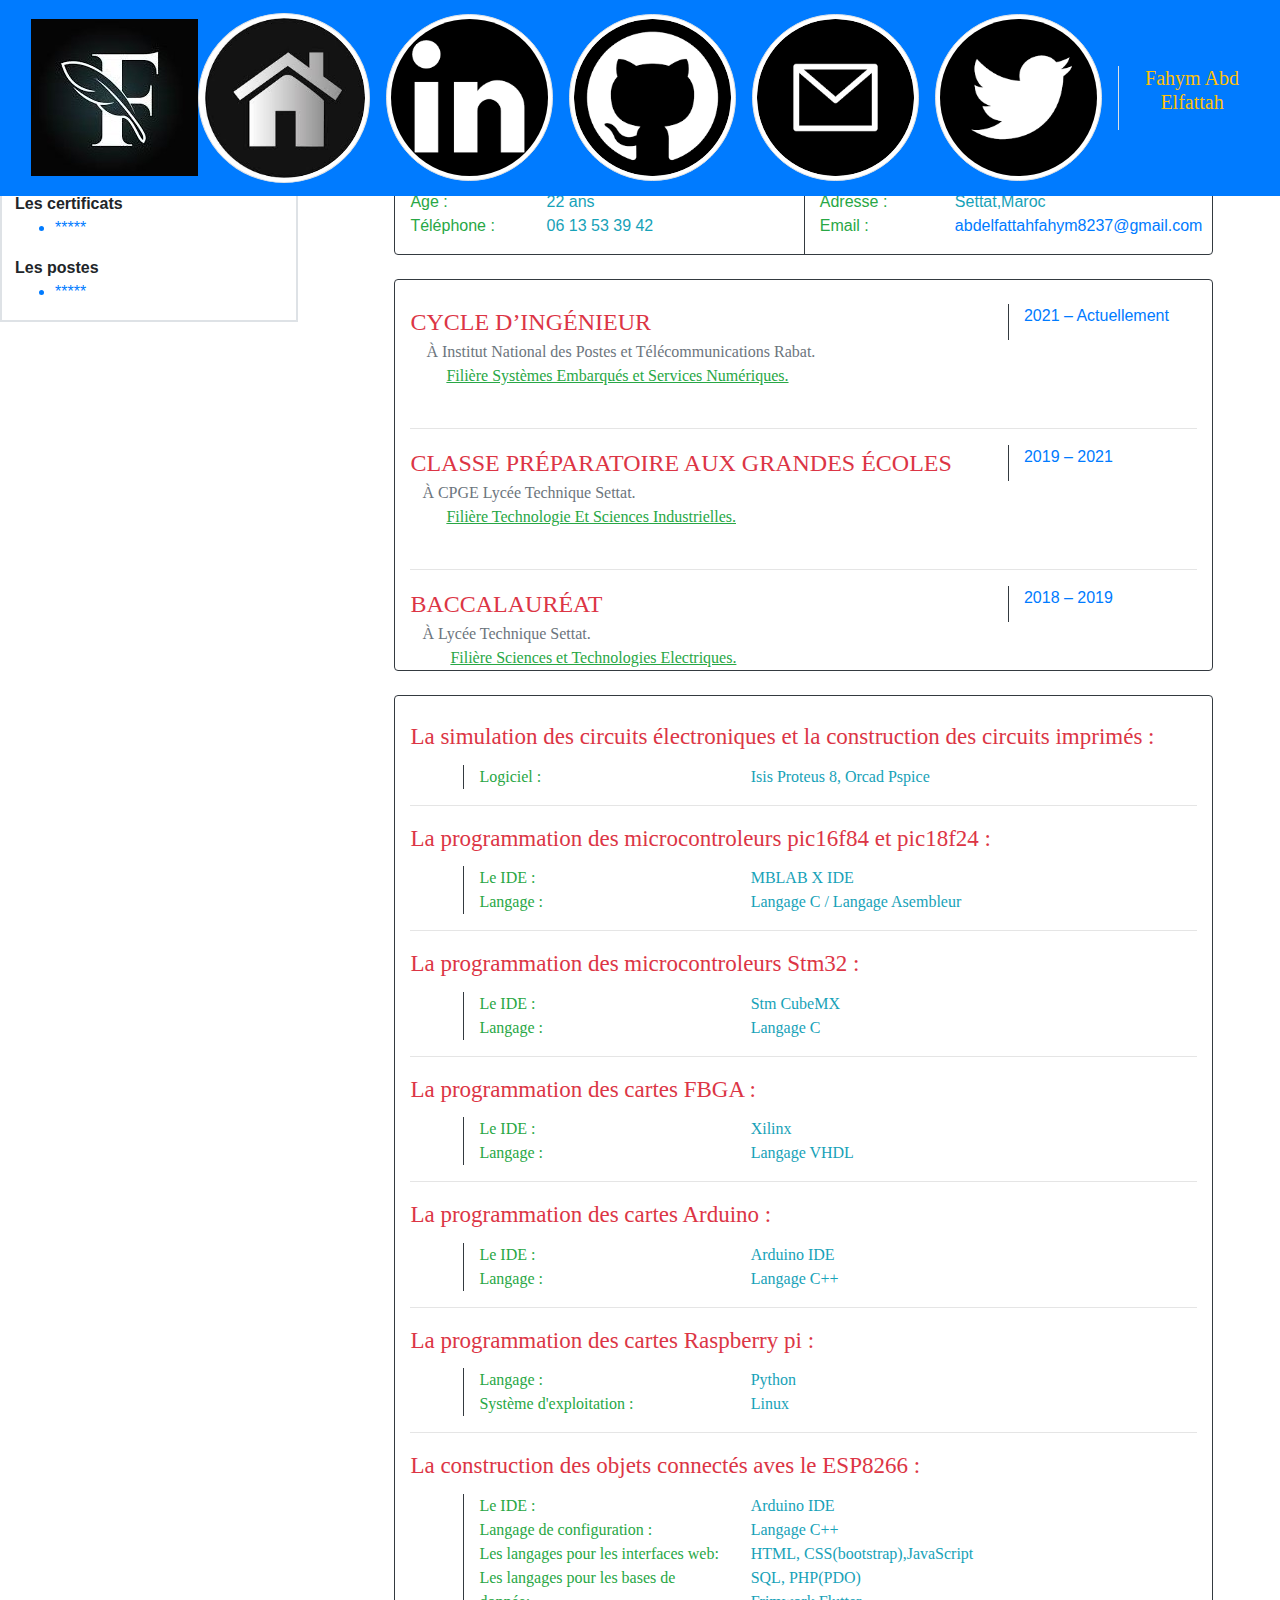
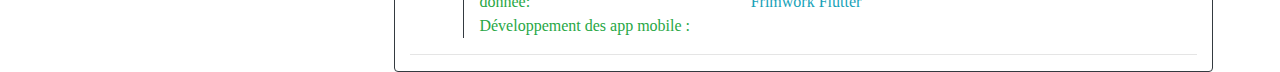
==== index.html @ 9637f177 "Update index.html" ====
<!DOCTYPE html>
<html lang="en">
<head>
    <meta charset="UTF-8">
    <meta http-equiv="X-UA-Compatible" content="IE=edge">
    <meta name="viewport" content="width=device-width, initial-scale=1.0">
    <title>Fahym Abd Elfattah</title>
    <link rel="stylesheet" href="css/bootstrap.css">
 
    <link rel="stylesheet" href="https://cdn.jsdelivr.net/npm/bootstrap@4.0.0/dist/css/bootstrap.min.css" integrity="sha384-Gn5384xqQ1aoWXA+058RXPxPg6fy4IWvTNh0E263XmFcJlSAwiGgFAW/dAiS6JXm" crossorigin="anonymous">
    
</head>
<body>
    
      <div>
        <!-----------------------NavBar------------------------------>
                
      <nav class="navbar navbar-expand-lg bg-primary shadow fixed-top shadow-lg "  id="NavBar">
        <div class="container-fluid">
            <img src="letterF.jpg"  class="img-fluid  " id="imag1" alt="fahym">
          <a class="navbar-brand" href="#"  target ="_self">
            <img src="home.jpg" class="img-fluid img-thumbnail rounded-circle" id="imag22" alt="home">
          </a>
          <button class="navbar-toggler" type="button" data-bs-toggle="collapse" data-bs-target="#navbarNav" aria-controls="navbarNav" aria-expanded="false" aria-label="Toggle navigation">
            <span class="navbar-toggler-icon"></span>
          </button>
          <div class="collapse navbar-collapse" id="navbarNav">
            <ul class="navbar-nav">
              <li class="nav-item">
                <a class="navbar-brand" href="https://www.linkedin.com/in/fahymabdelfattah" target ="_blank">
                    <img src="linkdine.png" class="img-fluid img-thumbnail rounded-circle" id="imag22" alt="linkdine">
                </a>
              </li>
              <li class="nav-item">
                <a class="navbar-brand" href="#" target ="_blank">
                    <img src="GitHup.png" class="img-fluid img-thumbnail rounded-circle" id="imag22" alt="GitHup">
                    
                </a>
              </li>
              <li class="nav-item">
                <a class="navbar-brand" href="abdelfattahfahym8237@gmail.com" target ="_blank">
                    <img src="email.png" class="img-fluid img-thumbnail rounded-circle" id="imag22" alt="email">
                    
                </a>
              </li>
              <li class="nav-item">
                <a class="navbar-brand" href="#" target ="_blank">
                    <img src="twitter.png" class="img-fluid img-thumbnail rounded-circle" id="imag22" alt="twitter">
                </a>
              </li>
            </ul>
          </div>
          <div class="pb-2  border-orange border-left text-center d-inline-block">
            <h5 class="text-warning" style="margin-left: 16px; font-family: 'Times New Roman', Times, serif;">Fahym Abd Elfattah</h5>
          </div>
        </div>
        
      </nav>
      <!---------------------------------------------------------->
      </div>
      <div class="row">
         <div class="col-12 lola" >
          
         </div>
      </div>
    <!---------------------------Row-1-scroll-------------------->
      <div class="row" id="row1">
        <div class="col-3" id="div1">
          
          <div class="scroll-bg   fixed-left">
            <div class="scroll-div border-chocolate border ">
              <div class="scroll-object border-chocolate border">
                
                <div style="margin-left: 13px ;margin-top: 13px ; ">
                  <!--Les projets-->
                <dl>
                  <dt>Les projets</dt>
                  <dd>
                    <ul>
                      <a href="projet1.html" target="_blank"><li>projet1</li></a>
                      <a href="projet2.html" target="_blank"><li>projet2</li></a>
                      <a href="projet3.html" target="_blank"><li>projet3</li></a>
                      
                    </ul>
                  </dd>
                </dl>
                <!--Les stages-->
                <dl>
                  <dt>Les stages</dt>
                  <dd>
                    <ul>
                      <a href=""><li>*****</li></a>
                    </ul>
                  </dd>
                </dl>

            
                <!--Les postes-->
                <dl>
                  <dt>Les certificats</dt>
                  <dd>
                    <ul>
                      <a href=""><li>*****</li></a>
                    </ul>
                  </dd>
                </dl>
                <!--Les cirtificates-->
                <dl>
                  <dt>Les postes</dt>
                  <dd>
                    <ul>
                      <a href=""><li>*****</li></a>
                    </ul>
                  </dd>
                </dl>

                </div>

              </div>
            </div>
          </div>

        </div>
        <!---------------------------Row-1-contante-------------------->
        <div class="col-9" id="div2"> <!-------------------------------->
          
            <div class="content ">
              <div class="row justify-content-center ">
                <div class="col-10  container border shadow-lx border-dark rounded infopers1" >


                  <div class="row">

                    <div class="col-3 " >
                      <img src="fahymPhoto.jpg" id="imgperson" height="140px" width="140px"  style="transform: rotate(90deg) ;" alt="fahymPhoto">
                    </div>
                    <div class="col-9 ">
                      <br>
                      <h5 class="border-dark border-bottom text-danger" style="text-align:center ; font-size: x-large; font-family: Georgia, 'Times New Roman', Times, serif; text-shadow: 50px; ">Ingénieur En Système Embarqué et Service Numérique</h5>
                    </div>

                  </div>
                  <br>
                  
                  <div class="row">
                      
                    <div class="col-2 text-success " id="infp1">
                      Nom :
                      <br>
                      Age :
                      <br>
                      Téléphone :
                    </div>
                    <div class="col-4 text-info" id="infp2" >
                      Fahym
                      <br>
                      22 ans
                      <br>
                      06 13 53 39 42
                    </div>
                    <div class="col-2 text-success border-dark border-left" id="infp3" >
                      Prénom :
                      <br>
                      Adresse :
                      <br>
                      Email :
                    </div>
                    <div class="col-4 text-info " id="infp4" >
                      Abd Elfattah
                      <br>
                      Settat,Maroc
                      <br>
                      <a href="#">
                        <p style="font-size:medium;">
                          abdelfattahfahym8237@gmail.com
                        </p>
                      </a>
                    </div>
                        
                  </div>


                </div>
              </div>  
            </div>
            <br>

            <div class="content">
              <div class="row justify-content-center">
                <div class="col-10  container border shadow-lx border-dark rounded infopers2">
                  <br>
                  <!------Ecole D'ingénieur--------->
                  <div class="row">
                    <div class="col-9 text-danger" style="font-size:x-large ; font-family:'Times New Roman', Times, serif ;" id="niveau">CYCLE D’INGÉNIEUR </div>
                    <div class="col-3 text-primary border-dark border-left " id="dat">2021 – Actuellement </div>
                  </div>
                  <div class="row">
                    <div class="col-12">
                      <div class="text-muted" style="font-family: 'Times New Roman', Times, serif;"> &nbsp;&nbsp;&nbsp; À Institut National des Postes et Télécommunications Rabat.
                      </div>
                      <div class="text-success" style="font-family: cursive;"> &nbsp;&nbsp;&nbsp;&nbsp;&nbsp;&nbsp;&nbsp;&nbsp;&nbsp;<u>Filière Systèmes Embarqués et Services Numériques.</u></div>
                    </div>
                  </div>
                  <br>
                  <hr>
                  <!------CPGE--------->
                  <div class="row">
                    <div class="col-9 text-danger"style="font-size:x-large ; font-family:'Times New Roman', Times, serif ;" id="niveau">CLASSE PRÉPARATOIRE AUX GRANDES ÉCOLES </div>
                    <div class="col-3 text-primary border-dark border-left" id="dat">2019 – 2021</div>
                  </div>
                  <div class="row">
                    <div class="col-12">
                      <div class="text-muted" style="font-family: 'Times New Roman', Times, serif;" >  &nbsp;&nbsp;&nbsp;À CPGE Lycée Technique Settat. </div>
                      <div class="text-success" style="font-family: cursive;">&nbsp;&nbsp;&nbsp;&nbsp;&nbsp;&nbsp;&nbsp;&nbsp;&nbsp;<u>Filière Technologie Et Sciences Industrielles.</u></div>
                    </div>
                  </div>
                  <br>
                  <hr>
                  <!------BACCALAUEAT--------->
                  <div class="row">
                    <div class="col-9 text-danger" style="font-size:x-large ; font-family:'Times New Roman', Times, serif ;" id="niveau">BACCALAURÉAT</div>
                    <div class="col-3 text-primary border-dark border-left" id="dat">2018 – 2019  </div>
                  </div>
                  <div class="row">
                    <div class="col-12">
                      <div class="text-muted" style="font-family:'Times New Roman', Times, serif ;"> &nbsp;&nbsp;&nbsp;À Lycée Technique Settat.</div>
                      <div class="text-success" style="font-family: cursive;">&nbsp;&nbsp;&nbsp;&nbsp;&nbsp;&nbsp;&nbsp;&nbsp;&nbsp; <u>Filière Sciences et Technologies Electriques.</u></div>
                    </div>
                  </div>

                </div>

              </div>
            </div>

            <br>

            <div class="content">
              <div class="row justify-content-center">
                <div class="col-10  container border shadow-lx border-dark rounded infopers3">

                  <!--Sumilation des circuit electronic-->
                  <div>
                    <br>
                    <div class="row" style="margin-bottom: 10px;">
                      <div class="col-12 text-danger" style="font-size:23px ; font-family:'Times New Roman', Times, serif ;"> La simulation des circuits électroniques et la construction des circuits imprimés :</div>
                    </div>
                    <div class="row">
                      <div class="col-1"></div>
                      <div class="col-4 text-success border-dark border-left" style="font-family: 'Times New Roman', Times, serif;">
                        Logiciel : <br> 
                      </div>
                      <div class="col-7 text-info" style="font-family: 'Times New Roman', Times, serif;">
                        Isis Proteus 8, Orcad Pspice <br>
                      </div>
                    </div>
                  </div>
                  <hr>

                  <!--Les microcontroleurs pic-->
                  <div>
                   
                    <div class="row" style="margin-bottom: 10px;">
                      <div class="col-12 text-danger" style="font-size:23px ; font-family:'Times New Roman', Times, serif ;"> La programmation des microcontroleurs pic16f84 et pic18f24 :</div>
                    </div>
                    <div class="row">
                      <div class="col-1"></div>
                      <div class="col-4 text-success border-dark border-left" style="font-family: 'Times New Roman', Times, serif;">
                        Le IDE : <br>
                        Langage  : <br>
                        
                      </div>
                      <div class="col-7 text-info" style="font-family: 'Times New Roman', Times, serif;">
                        MBLAB X IDE<br>
                        Langage C / Langage Asembleur <br>
                        
                      </div>
                    </div>
                  </div>
                  <hr>

                  <!--Les microcontroleurs stm32-->
                  <div>
                    <div class="row" style="margin-bottom: 10px;">
                      <div class="col-12 text-danger" style="font-size:23px ; font-family:'Times New Roman', Times, serif ;"> La programmation des microcontroleurs Stm32 :</div>
                    </div>
                    <div class="row">
                      <div class="col-1"></div>
                      <div class="col-4 text-success border-dark border-left" style="font-family: 'Times New Roman', Times, serif;">
                        Le IDE : <br>
                        Langage  : 
                      </div>
                      <div class="col-7 text-info" style="font-family: 'Times New Roman', Times, serif;">
                        Stm CubeMX<br>
                        Langage C  <br>
                      </div>
                    </div>
                  </div>
                  <hr>

                  <!--Les cartes    FBGA-->
                  <div>
                    <div class="row" style="margin-bottom: 10px;">
                      <div class="col-12 text-danger" style="font-size:23px ; font-family:'Times New Roman', Times, serif ;"> La programmation des cartes FBGA :</div>
                    </div>
                    <div class="row">
                      <div class="col-1"></div>
                      <div class="col-4 text-success border-dark border-left" style="font-family: 'Times New Roman', Times, serif;">
                        Le IDE : <br>
                        Langage  : 
                      </div>
                      <div class="col-7 text-info" style="font-family: 'Times New Roman', Times, serif;">
                        Xilinx <br>
                        Langage VHDL  <br>
                      </div>
                    </div>
                  </div>
                  <hr>

                  <!--Les cartes    Arduino-->
                  <div>
                    <div class="row" style="margin-bottom: 10px;">
                      <div class="col-12 text-danger" style="font-size:23px ; font-family:'Times New Roman', Times, serif ;"> La programmation des cartes Arduino :</div>
                    </div>
                    <div class="row">
                      <div class="col-1"></div>
                      <div class="col-4 text-success border-dark border-left" style="font-family: 'Times New Roman', Times, serif;">
                        Le IDE : <br>
                        Langage  : 
                      </div>
                      <div class="col-7 text-info" style="font-family: 'Times New Roman', Times, serif;">
                        Arduino IDE <br>
                        Langage C++  <br>
                      </div>
                    </div>
                  </div>
                  <hr>

                   <!--Les cartes    Rasbiry pi-->
                   <div>
                    <div class="row" style="margin-bottom: 10px;">
                      <div class="col-12 text-danger" style="font-size:23px ; font-family:'Times New Roman', Times, serif ;"> La programmation des cartes Raspberry pi :</div>
                    </div>
                    <div class="row">
                      <div class="col-1"></div>
                      <div class="col-4 text-success border-dark border-left" style="font-family: 'Times New Roman', Times, serif;">
                        Langage : <br>
                        Système d'exploitation  : 
                      </div>
                      <div class="col-7 text-info" style="font-family: 'Times New Roman', Times, serif;">
                        Python  <br>
                        Linux <br>
                      </div>
                    </div>
                  </div>
                  <hr>

                  <!--Les cartes ESP8266-->
                  <div>
                    <div class="row" style="margin-bottom: 10px;">
                      <div class="col-12 text-danger" style="font-size:23px ; font-family:'Times New Roman', Times, serif ;"> La construction des objets connectés aves le ESP8266 :</div>
                    </div>
                    <div class="row">
                      <div class="col-1"></div>
                      <div class="col-4 text-success border-dark border-left" style="font-family: 'Times New Roman', Times, serif;">
                        Le IDE : <br>
                        Langage de configuration : <br>
                        Les langages pour les interfaces web: <br>
                        Les langages pour les bases de donnée: <br>
                        Développement des app mobile :
                      </div>
                      <div class="col-7 text-info" style="font-family: 'Times New Roman', Times, serif;">
                        Arduino IDE <br>
                        Langage C++  <br>
                        HTML, CSS(bootstrap),JavaScript <br>
                        SQL, PHP(PDO) <br>
                        Frimwork Flutter 

                      </div>
                    </div>
                  </div>
                  <hr>

                  

                    

                  </div>
                </div>

              </div>
            </div>

        </div> <!-------------------------------->
      </div>
      <!----------------------Row-2----------------------------->
      
      
      


    
 

    
    <script src="https://code.jquery.com/jquery-3.2.1.slim.min.js" integrity="sha384-KJ3o2DKtIkvYIK3UENzmM7KCkRr/rE9/Qpg6aAZGJwFDMVNA/GpGFF93hXpG5KkN" crossorigin="anonymous"></script>
<script src="https://cdn.jsdelivr.net/npm/popper.js@1.12.9/dist/umd/popper.min.js" integrity="sha384-ApNbgh9B+Y1QKtv3Rn7W3mgPxhU9K/ScQsAP7hUibX39j7fakFPskvXusvfa0b4Q" crossorigin="anonymous"></script>
<script src="https://cdn.jsdelivr.net/npm/bootstrap@4.0.0/dist/js/bootstrap.min.js" integrity="sha384-JZR6Spejh4U02d8jOt6vLEHfe/JQGiRRSQQxSfFWpi1MquVdAyjUar5+76PVCmYl" crossorigin="anonymous"></script>
    
        
   
</body>
</html>
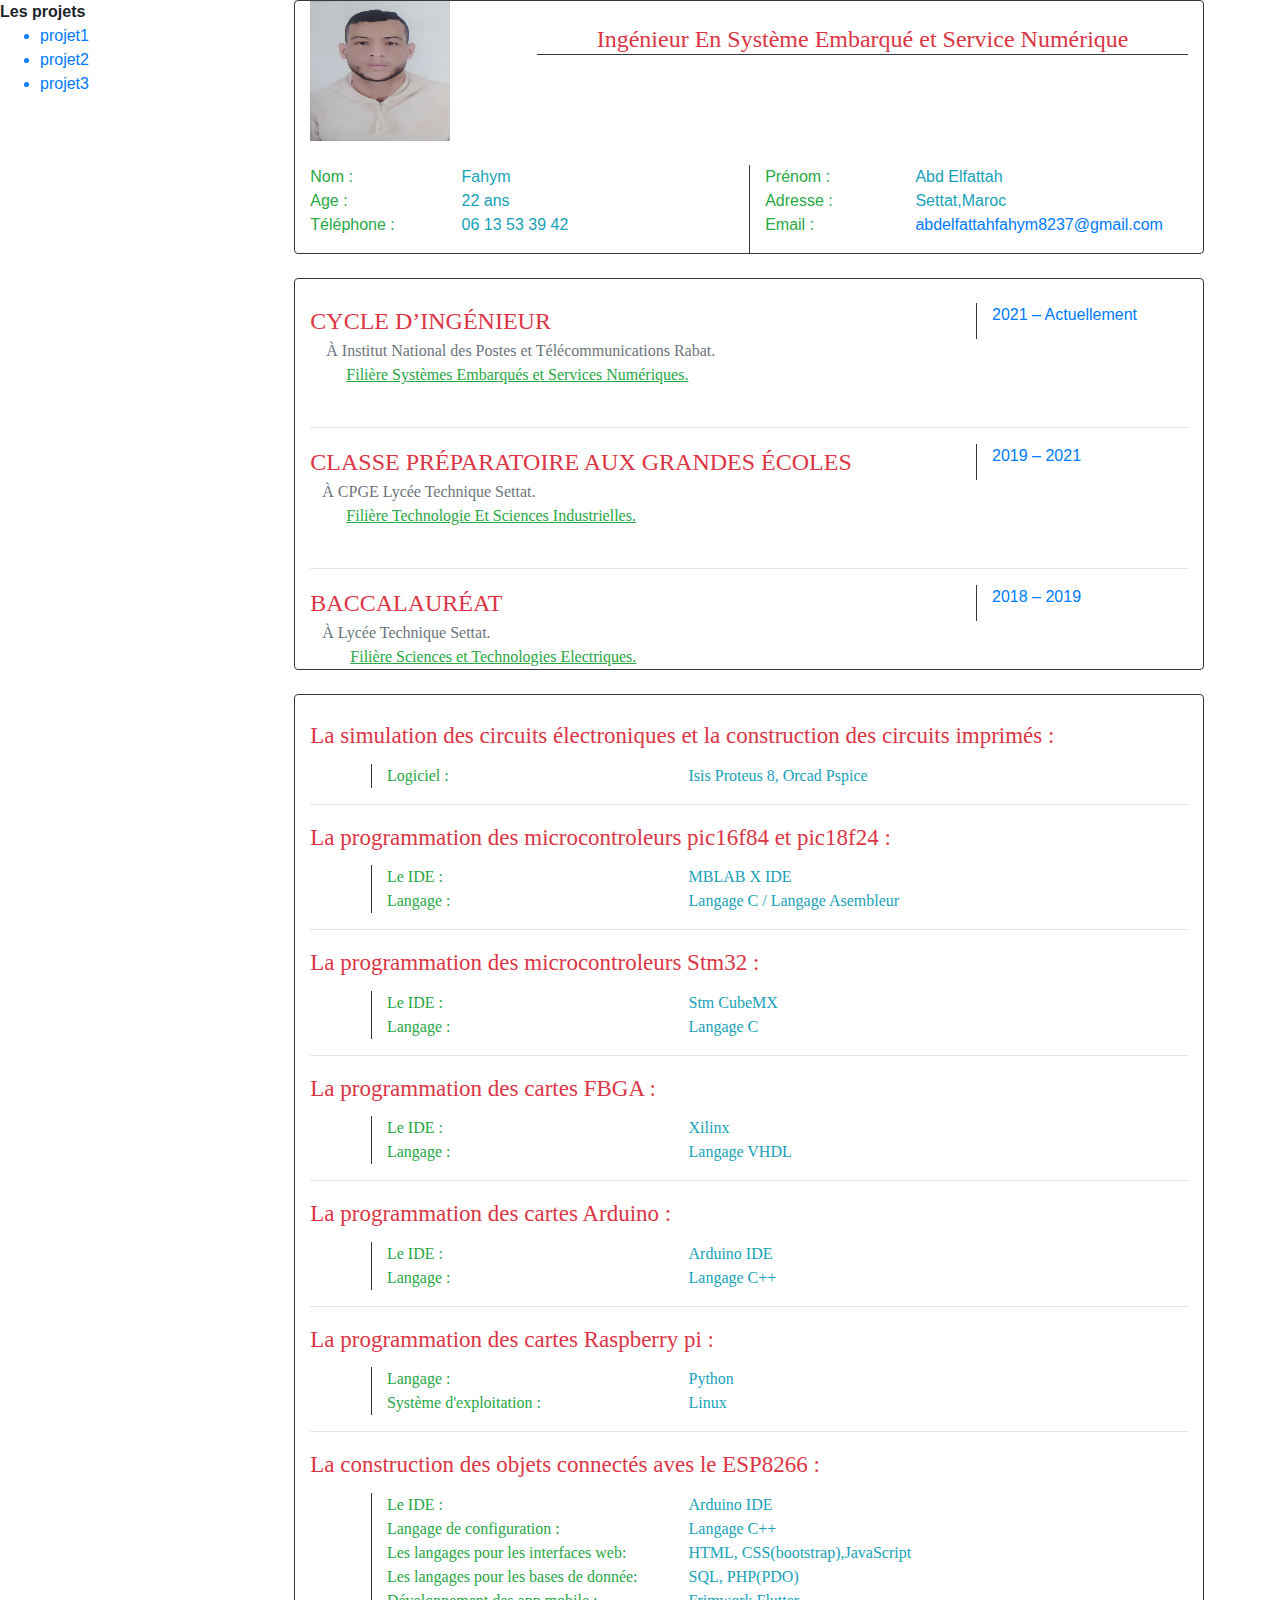
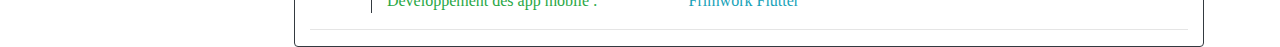
==== commit 7eac01c6: "Update index.html" ====
--- a/index.html
+++ b/index.html
@@ -12,117 +12,25 @@
 </head>
 <body>
     
-      <div>
-        <!-----------------------NavBar------------------------------>
+      <!---------------------------Row-1-scroll-------------------->
+      <div class="row" id="row1">
+        <div class="col-xl-2 col-lg-1" id="div1">
+          
+          <dl>
+            <dt>Les projets</dt>
+            <dd>
+              <ul>
+                <a href="projet1.html" target="_blank"><li>projet1</li></a>
+                <a href="projet2.html" target="_blank"><li>projet2</li></a>
+                <a href="projet3.html" target="_blank"><li>projet3</li></a>
                 
-      <nav class="navbar navbar-expand-lg bg-primary shadow fixed-top shadow-lg "  id="NavBar">
-        <div class="container-fluid">
-            <img src="letterF.jpg"  class="img-fluid  " id="imag1" alt="fahym">
-          <a class="navbar-brand" href="#"  target ="_self">
-            <img src="home.jpg" class="img-fluid img-thumbnail rounded-circle" id="imag22" alt="home">
-          </a>
-          <button class="navbar-toggler" type="button" data-bs-toggle="collapse" data-bs-target="#navbarNav" aria-controls="navbarNav" aria-expanded="false" aria-label="Toggle navigation">
-            <span class="navbar-toggler-icon"></span>
-          </button>
-          <div class="collapse navbar-collapse" id="navbarNav">
-            <ul class="navbar-nav">
-              <li class="nav-item">
-                <a class="navbar-brand" href="https://www.linkedin.com/in/fahymabdelfattah" target ="_blank">
-                    <img src="linkdine.png" class="img-fluid img-thumbnail rounded-circle" id="imag22" alt="linkdine">
-                </a>
-              </li>
-              <li class="nav-item">
-                <a class="navbar-brand" href="#" target ="_blank">
-                    <img src="GitHup.png" class="img-fluid img-thumbnail rounded-circle" id="imag22" alt="GitHup">
-                    
-                </a>
-              </li>
-              <li class="nav-item">
-                <a class="navbar-brand" href="abdelfattahfahym8237@gmail.com" target ="_blank">
-                    <img src="email.png" class="img-fluid img-thumbnail rounded-circle" id="imag22" alt="email">
-                    
-                </a>
-              </li>
-              <li class="nav-item">
-                <a class="navbar-brand" href="#" target ="_blank">
-                    <img src="twitter.png" class="img-fluid img-thumbnail rounded-circle" id="imag22" alt="twitter">
-                </a>
-              </li>
-            </ul>
-          </div>
-          <div class="pb-2  border-orange border-left text-center d-inline-block">
-            <h5 class="text-warning" style="margin-left: 16px; font-family: 'Times New Roman', Times, serif;">Fahym Abd Elfattah</h5>
-          </div>
-        </div>
-        
-      </nav>
-      <!---------------------------------------------------------->
-      </div>
-      <div class="row">
-         <div class="col-12 lola" >
-          
-         </div>
-      </div>
-    <!---------------------------Row-1-scroll-------------------->
-      <div class="row" id="row1">
-        <div class="col-3" id="div1">
-          
-          <div class="scroll-bg   fixed-left">
-            <div class="scroll-div border-chocolate border ">
-              <div class="scroll-object border-chocolate border">
-                
-                <div style="margin-left: 13px ;margin-top: 13px ; ">
-                  <!--Les projets-->
-                <dl>
-                  <dt>Les projets</dt>
-                  <dd>
-                    <ul>
-                      <a href="projet1.html" target="_blank"><li>projet1</li></a>
-                      <a href="projet2.html" target="_blank"><li>projet2</li></a>
-                      <a href="projet3.html" target="_blank"><li>projet3</li></a>
-                      
-                    </ul>
-                  </dd>
-                </dl>
-                <!--Les stages-->
-                <dl>
-                  <dt>Les stages</dt>
-                  <dd>
-                    <ul>
-                      <a href=""><li>*****</li></a>
-                    </ul>
-                  </dd>
-                </dl>
-
-            
-                <!--Les postes-->
-                <dl>
-                  <dt>Les certificats</dt>
-                  <dd>
-                    <ul>
-                      <a href=""><li>*****</li></a>
-                    </ul>
-                  </dd>
-                </dl>
-                <!--Les cirtificates-->
-                <dl>
-                  <dt>Les postes</dt>
-                  <dd>
-                    <ul>
-                      <a href=""><li>*****</li></a>
-                    </ul>
-                  </dd>
-                </dl>
-
-                </div>
-
-              </div>
-            </div>
-          </div>
+              </ul>
+            </dd>
+          </dl>
 
         </div>
         <!---------------------------Row-1-contante-------------------->
-        <div class="col-9" id="div2"> <!-------------------------------->
+        <div class="col-xl-10 col-lg-11" id="div2"> <!-------------------------------->
           
             <div class="content ">
               <div class="row justify-content-center ">
@@ -131,10 +39,10 @@
 
                   <div class="row">
 
-                    <div class="col-3 " >
+                    <div class="col-xl-3 col-lg-12" >
                       <img src="fahymPhoto.jpg" id="imgperson" height="140px" width="140px"  style="transform: rotate(90deg) ;" alt="fahymPhoto">
                     </div>
-                    <div class="col-9 ">
+                    <div class="col-xl-9 col-lg-12 ">
                       <br>
                       <h5 class="border-dark border-bottom text-danger" style="text-align:center ; font-size: x-large; font-family: Georgia, 'Times New Roman', Times, serif; text-shadow: 50px; ">Ingénieur En Système Embarqué et Service Numérique</h5>
                     </div>
@@ -397,13 +305,14 @@
       
       
       
+      
 
 
     
  
 
     
-    <script src="https://code.jquery.com/jquery-3.2.1.slim.min.js" integrity="sha384-KJ3o2DKtIkvYIK3UENzmM7KCkRr/rE9/Qpg6aAZGJwFDMVNA/GpGFF93hXpG5KkN" crossorigin="anonymous"></script>
+ <script src="https://code.jquery.com/jquery-3.2.1.slim.min.js" integrity="sha384-KJ3o2DKtIkvYIK3UENzmM7KCkRr/rE9/Qpg6aAZGJwFDMVNA/GpGFF93hXpG5KkN" crossorigin="anonymous"></script>
 <script src="https://cdn.jsdelivr.net/npm/popper.js@1.12.9/dist/umd/popper.min.js" integrity="sha384-ApNbgh9B+Y1QKtv3Rn7W3mgPxhU9K/ScQsAP7hUibX39j7fakFPskvXusvfa0b4Q" crossorigin="anonymous"></script>
 <script src="https://cdn.jsdelivr.net/npm/bootstrap@4.0.0/dist/js/bootstrap.min.js" integrity="sha384-JZR6Spejh4U02d8jOt6vLEHfe/JQGiRRSQQxSfFWpi1MquVdAyjUar5+76PVCmYl" crossorigin="anonymous"></script>
     
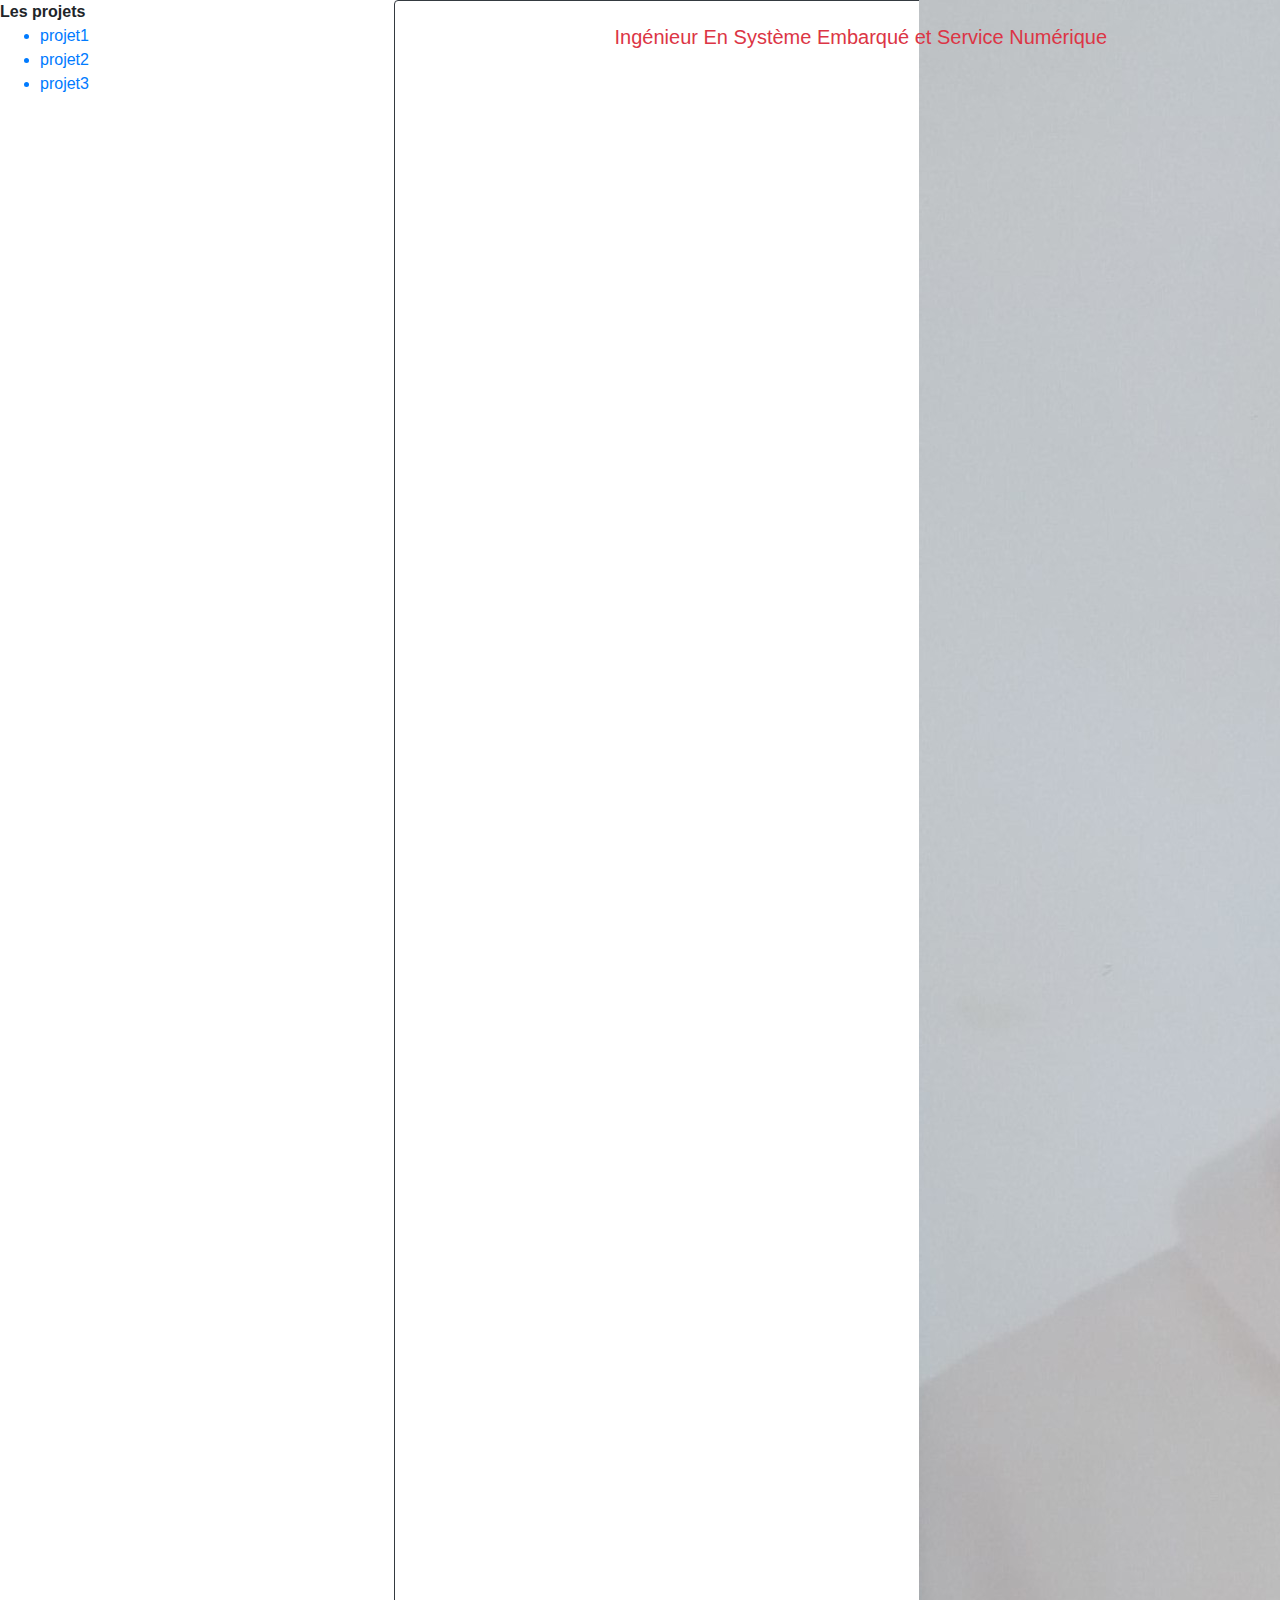
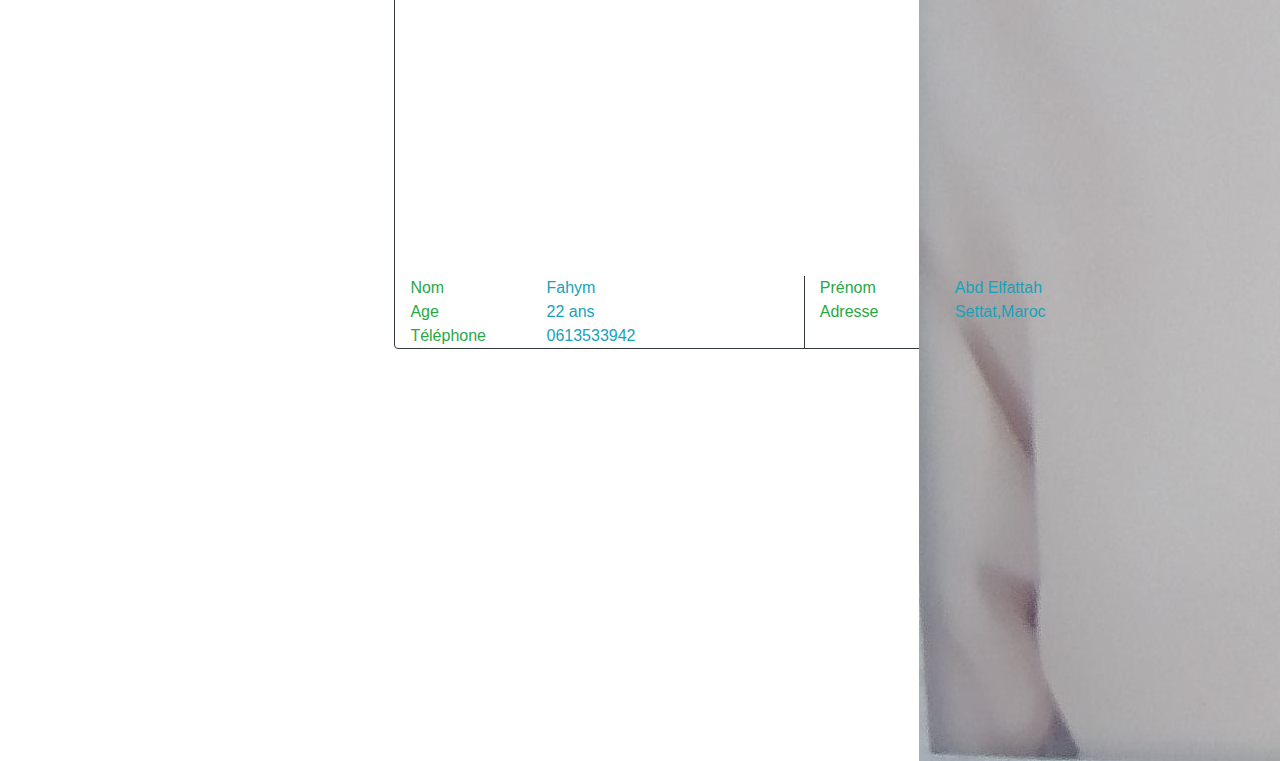
==== commit 7c1ad382: "Update index.html" ====
--- a/index.html
+++ b/index.html
@@ -12,301 +12,71 @@
 </head>
 <body>
     
-      <!---------------------------Row-1-scroll-------------------->
-      <div class="row" id="row1">
-        <div class="col-xl-2 col-lg-1" id="div1">
-          
+       <div class="row" >  <!-- main row-->
+
+        <div class="col-3" id="div1"> <!--project column-->
           <dl>
             <dt>Les projets</dt>
             <dd>
               <ul>
                 <a href="projet1.html" target="_blank"><li>projet1</li></a>
                 <a href="projet2.html" target="_blank"><li>projet2</li></a>
-                <a href="projet3.html" target="_blank"><li>projet3</li></a>
-                
+                <a href="projet3.html" target="_blank"><li>projet3</li></a> 
               </ul>
             </dd>
           </dl>
-
-        </div>
-        <!---------------------------Row-1-contante-------------------->
-        <div class="col-xl-10 col-lg-11" id="div2"> <!-------------------------------->
-          
-            <div class="content ">
+        </div>  <!--project column-->
+       
+        <div class="col-9" id="div2"> <!--personel info column-->
+            <div class="content "> <!--personel info bock-->
               <div class="row justify-content-center ">
                 <div class="col-10  container border shadow-lx border-dark rounded infopers1" >
-
-
                   <div class="row">
-
-                    <div class="col-xl-3 col-lg-12" >
-                      <img src="fahymPhoto.jpg" id="imgperson" height="140px" width="140px"  style="transform: rotate(90deg) ;" alt="fahymPhoto">
+                    <div class="col-3" >
+                      <img src="fahymPhoto.jpg" id="imgperson"  style="transform: rotate(90deg) ;" alt="fahymPhoto">
                     </div>
-                    <div class="col-xl-9 col-lg-12 ">
+                    <div class="col-9">
                       <br>
-                      <h5 class="border-dark border-bottom text-danger" style="text-align:center ; font-size: x-large; font-family: Georgia, 'Times New Roman', Times, serif; text-shadow: 50px; ">Ingénieur En Système Embarqué et Service Numérique</h5>
+                      <h5 class=" text-danger" id="titel">Ingénieur En Système Embarqué et Service Numérique</h5>
                     </div>
 
                   </div>
                   <br>
-                  
-                  <div class="row">
-                      
+                  <div class="row"> 
                     <div class="col-2 text-success " id="infp1">
-                      Nom :
+                      Nom 
                       <br>
-                      Age :
+                      Age 
                       <br>
-                      Téléphone :
+                      Téléphone 
                     </div>
                     <div class="col-4 text-info" id="infp2" >
                       Fahym
                       <br>
                       22 ans
                       <br>
-                      06 13 53 39 42
+                       0613533942
                     </div>
-                    <div class="col-2 text-success border-dark border-left" id="infp3" >
-                      Prénom :
+                    <div class="col-2 text-success border-dark border-left" id="infp1" >
+                      Prénom 
                       <br>
-                      Adresse :
+                      Adresse 
                       <br>
-                      Email :
+                       
                     </div>
-                    <div class="col-4 text-info " id="infp4" >
+                    <div class="col-4 text-info " id="infp2" >
                       Abd Elfattah
                       <br>
                       Settat,Maroc
                       <br>
-                      <a href="#">
-                        <p style="font-size:medium;">
-                          abdelfattahfahym8237@gmail.com
-                        </p>
-                      </a>
-                    </div>
-                        
+                      
+                    </div>    
                   </div>
-
-
                 </div>
               </div>  
-            </div>
-            <br>
-
-            <div class="content">
-              <div class="row justify-content-center">
-                <div class="col-10  container border shadow-lx border-dark rounded infopers2">
-                  <br>
-                  <!------Ecole D'ingénieur--------->
-                  <div class="row">
-                    <div class="col-9 text-danger" style="font-size:x-large ; font-family:'Times New Roman', Times, serif ;" id="niveau">CYCLE D’INGÉNIEUR </div>
-                    <div class="col-3 text-primary border-dark border-left " id="dat">2021 – Actuellement </div>
-                  </div>
-                  <div class="row">
-                    <div class="col-12">
-                      <div class="text-muted" style="font-family: 'Times New Roman', Times, serif;"> &nbsp;&nbsp;&nbsp; À Institut National des Postes et Télécommunications Rabat.
-                      </div>
-                      <div class="text-success" style="font-family: cursive;"> &nbsp;&nbsp;&nbsp;&nbsp;&nbsp;&nbsp;&nbsp;&nbsp;&nbsp;<u>Filière Systèmes Embarqués et Services Numériques.</u></div>
-                    </div>
-                  </div>
-                  <br>
-                  <hr>
-                  <!------CPGE--------->
-                  <div class="row">
-                    <div class="col-9 text-danger"style="font-size:x-large ; font-family:'Times New Roman', Times, serif ;" id="niveau">CLASSE PRÉPARATOIRE AUX GRANDES ÉCOLES </div>
-                    <div class="col-3 text-primary border-dark border-left" id="dat">2019 – 2021</div>
-                  </div>
-                  <div class="row">
-                    <div class="col-12">
-                      <div class="text-muted" style="font-family: 'Times New Roman', Times, serif;" >  &nbsp;&nbsp;&nbsp;À CPGE Lycée Technique Settat. </div>
-                      <div class="text-success" style="font-family: cursive;">&nbsp;&nbsp;&nbsp;&nbsp;&nbsp;&nbsp;&nbsp;&nbsp;&nbsp;<u>Filière Technologie Et Sciences Industrielles.</u></div>
-                    </div>
-                  </div>
-                  <br>
-                  <hr>
-                  <!------BACCALAUEAT--------->
-                  <div class="row">
-                    <div class="col-9 text-danger" style="font-size:x-large ; font-family:'Times New Roman', Times, serif ;" id="niveau">BACCALAURÉAT</div>
-                    <div class="col-3 text-primary border-dark border-left" id="dat">2018 – 2019  </div>
-                  </div>
-                  <div class="row">
-                    <div class="col-12">
-                      <div class="text-muted" style="font-family:'Times New Roman', Times, serif ;"> &nbsp;&nbsp;&nbsp;À Lycée Technique Settat.</div>
-                      <div class="text-success" style="font-family: cursive;">&nbsp;&nbsp;&nbsp;&nbsp;&nbsp;&nbsp;&nbsp;&nbsp;&nbsp; <u>Filière Sciences et Technologies Electriques.</u></div>
-                    </div>
-                  </div>
-
-                </div>
-
-              </div>
-            </div>
-
-            <br>
-
-            <div class="content">
-              <div class="row justify-content-center">
-                <div class="col-10  container border shadow-lx border-dark rounded infopers3">
-
-                  <!--Sumilation des circuit electronic-->
-                  <div>
-                    <br>
-                    <div class="row" style="margin-bottom: 10px;">
-                      <div class="col-12 text-danger" style="font-size:23px ; font-family:'Times New Roman', Times, serif ;"> La simulation des circuits électroniques et la construction des circuits imprimés :</div>
-                    </div>
-                    <div class="row">
-                      <div class="col-1"></div>
-                      <div class="col-4 text-success border-dark border-left" style="font-family: 'Times New Roman', Times, serif;">
-                        Logiciel : <br> 
-                      </div>
-                      <div class="col-7 text-info" style="font-family: 'Times New Roman', Times, serif;">
-                        Isis Proteus 8, Orcad Pspice <br>
-                      </div>
-                    </div>
-                  </div>
-                  <hr>
-
-                  <!--Les microcontroleurs pic-->
-                  <div>
-                   
-                    <div class="row" style="margin-bottom: 10px;">
-                      <div class="col-12 text-danger" style="font-size:23px ; font-family:'Times New Roman', Times, serif ;"> La programmation des microcontroleurs pic16f84 et pic18f24 :</div>
-                    </div>
-                    <div class="row">
-                      <div class="col-1"></div>
-                      <div class="col-4 text-success border-dark border-left" style="font-family: 'Times New Roman', Times, serif;">
-                        Le IDE : <br>
-                        Langage  : <br>
-                        
-                      </div>
-                      <div class="col-7 text-info" style="font-family: 'Times New Roman', Times, serif;">
-                        MBLAB X IDE<br>
-                        Langage C / Langage Asembleur <br>
-                        
-                      </div>
-                    </div>
-                  </div>
-                  <hr>
-
-                  <!--Les microcontroleurs stm32-->
-                  <div>
-                    <div class="row" style="margin-bottom: 10px;">
-                      <div class="col-12 text-danger" style="font-size:23px ; font-family:'Times New Roman', Times, serif ;"> La programmation des microcontroleurs Stm32 :</div>
-                    </div>
-                    <div class="row">
-                      <div class="col-1"></div>
-                      <div class="col-4 text-success border-dark border-left" style="font-family: 'Times New Roman', Times, serif;">
-                        Le IDE : <br>
-                        Langage  : 
-                      </div>
-                      <div class="col-7 text-info" style="font-family: 'Times New Roman', Times, serif;">
-                        Stm CubeMX<br>
-                        Langage C  <br>
-                      </div>
-                    </div>
-                  </div>
-                  <hr>
-
-                  <!--Les cartes    FBGA-->
-                  <div>
-                    <div class="row" style="margin-bottom: 10px;">
-                      <div class="col-12 text-danger" style="font-size:23px ; font-family:'Times New Roman', Times, serif ;"> La programmation des cartes FBGA :</div>
-                    </div>
-                    <div class="row">
-                      <div class="col-1"></div>
-                      <div class="col-4 text-success border-dark border-left" style="font-family: 'Times New Roman', Times, serif;">
-                        Le IDE : <br>
-                        Langage  : 
-                      </div>
-                      <div class="col-7 text-info" style="font-family: 'Times New Roman', Times, serif;">
-                        Xilinx <br>
-                        Langage VHDL  <br>
-                      </div>
-                    </div>
-                  </div>
-                  <hr>
-
-                  <!--Les cartes    Arduino-->
-                  <div>
-                    <div class="row" style="margin-bottom: 10px;">
-                      <div class="col-12 text-danger" style="font-size:23px ; font-family:'Times New Roman', Times, serif ;"> La programmation des cartes Arduino :</div>
-                    </div>
-                    <div class="row">
-                      <div class="col-1"></div>
-                      <div class="col-4 text-success border-dark border-left" style="font-family: 'Times New Roman', Times, serif;">
-                        Le IDE : <br>
-                        Langage  : 
-                      </div>
-                      <div class="col-7 text-info" style="font-family: 'Times New Roman', Times, serif;">
-                        Arduino IDE <br>
-                        Langage C++  <br>
-                      </div>
-                    </div>
-                  </div>
-                  <hr>
-
-                   <!--Les cartes    Rasbiry pi-->
-                   <div>
-                    <div class="row" style="margin-bottom: 10px;">
-                      <div class="col-12 text-danger" style="font-size:23px ; font-family:'Times New Roman', Times, serif ;"> La programmation des cartes Raspberry pi :</div>
-                    </div>
-                    <div class="row">
-                      <div class="col-1"></div>
-                      <div class="col-4 text-success border-dark border-left" style="font-family: 'Times New Roman', Times, serif;">
-                        Langage : <br>
-                        Système d'exploitation  : 
-                      </div>
-                      <div class="col-7 text-info" style="font-family: 'Times New Roman', Times, serif;">
-                        Python  <br>
-                        Linux <br>
-                      </div>
-                    </div>
-                  </div>
-                  <hr>
-
-                  <!--Les cartes ESP8266-->
-                  <div>
-                    <div class="row" style="margin-bottom: 10px;">
-                      <div class="col-12 text-danger" style="font-size:23px ; font-family:'Times New Roman', Times, serif ;"> La construction des objets connectés aves le ESP8266 :</div>
-                    </div>
-                    <div class="row">
-                      <div class="col-1"></div>
-                      <div class="col-4 text-success border-dark border-left" style="font-family: 'Times New Roman', Times, serif;">
-                        Le IDE : <br>
-                        Langage de configuration : <br>
-                        Les langages pour les interfaces web: <br>
-                        Les langages pour les bases de donnée: <br>
-                        Développement des app mobile :
-                      </div>
-                      <div class="col-7 text-info" style="font-family: 'Times New Roman', Times, serif;">
-                        Arduino IDE <br>
-                        Langage C++  <br>
-                        HTML, CSS(bootstrap),JavaScript <br>
-                        SQL, PHP(PDO) <br>
-                        Frimwork Flutter 
-
-                      </div>
-                    </div>
-                  </div>
-                  <hr>
-
-                  
-
-                    
-
-                  </div>
-                </div>
-
-              </div>
-            </div>
-
-        </div> <!-------------------------------->
-      </div>
-      <!----------------------Row-2----------------------------->
-      
-      
-      
-      
-
+            </div> <!--personel info bock-->  
+        </div> <!--personel info column-->
+      </div> <!-- main row-->
 
     
  
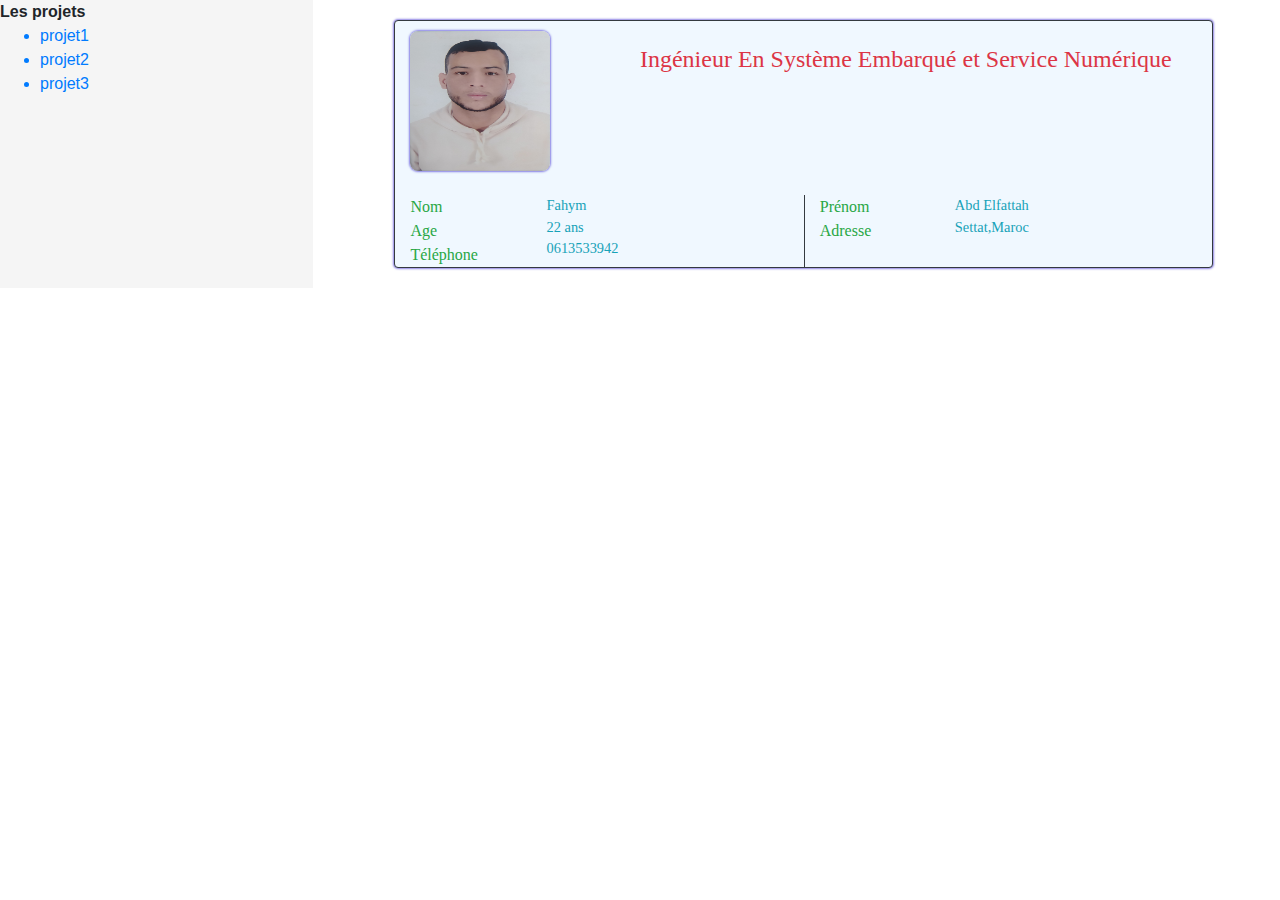
==== commit 40beb35c: "Update index.html" ====
--- a/index.html
+++ b/index.html
@@ -6,6 +6,7 @@
     <meta name="viewport" content="width=device-width, initial-scale=1.0">
     <title>Fahym Abd Elfattah</title>
     <link rel="stylesheet" href="css/bootstrap.css">
+    <link rel="stylesheet" href="StyleCss.css">
  
     <link rel="stylesheet" href="https://cdn.jsdelivr.net/npm/bootstrap@4.0.0/dist/css/bootstrap.min.css" integrity="sha384-Gn5384xqQ1aoWXA+058RXPxPg6fy4IWvTNh0E263XmFcJlSAwiGgFAW/dAiS6JXm" crossorigin="anonymous">
     
--- a/StyleCss.css
+++ b/StyleCss.css
@@ -0,0 +1,86 @@
+#titel{
+    font-size: x-large;
+    text-align:center ; 
+    font-family: Georgia, 'Times New Roman', Times, serif;
+    text-shadow: 50px; 
+}
+#infp1{
+    
+    font-size: 100%;
+    font-family: 'Times New Roman', Times, serif;
+    /*height: 30px;*/
+}
+#infp2{
+    font-family: cursive;
+    font-size: 90%;
+   /* height: 30px;*/
+}
+.infopers1{
+    box-shadow: 0 0 2px 1px rgba(27, 7, 201, 0.5);
+    background-color: #F0F8FF;
+    
+    margin-top: 20px;
+    margin-bottom: 20px;
+    border-color: rgb(207, 6, 6);
+    border-radius: 20px;   
+}
+
+
+
+#imgperson{
+    margin-top: 10px;
+    border-color: rgb(14, 36, 233);
+    border-radius: 8px;
+    box-shadow: 0 0 2px 1px rgba(27, 7, 201, 0.5);
+    height: 140px;
+    width: 140px;
+}
+#div1{
+    background-color:whitesmoke; 
+    
+      
+}
+#div2{
+   /* */
+   
+}
+
+
+
+
+
+@media screen and (max-width: 900px) {
+    #titel{
+        font-size: 9px;
+        text-align:center ; 
+        font-family: Georgia, 'Times New Roman', Times, serif;
+         
+    }
+    #imgperson{
+        margin-top: 4px;
+        border-color: rgb(14, 36, 233);
+        border-radius: 8px;
+        box-shadow: 0 0 2px 1px rgba(27, 7, 201, 0.5);
+        height: 75px;
+        width: 75px;
+    }
+    #infp1{
+        font-size: 10px;
+        font-family: 'Times New Roman', Times, serif;
+    }
+    #infp2{
+        /*font-family: cursive;*/
+        font-size: 10px;
+        font-family: 'Times New Roman', Times, serif; 
+    }
+    
+
+    #div1{
+        background-color:whitesmoke; 
+        font-size: 10px;
+          
+    }
+    
+   
+    
+}
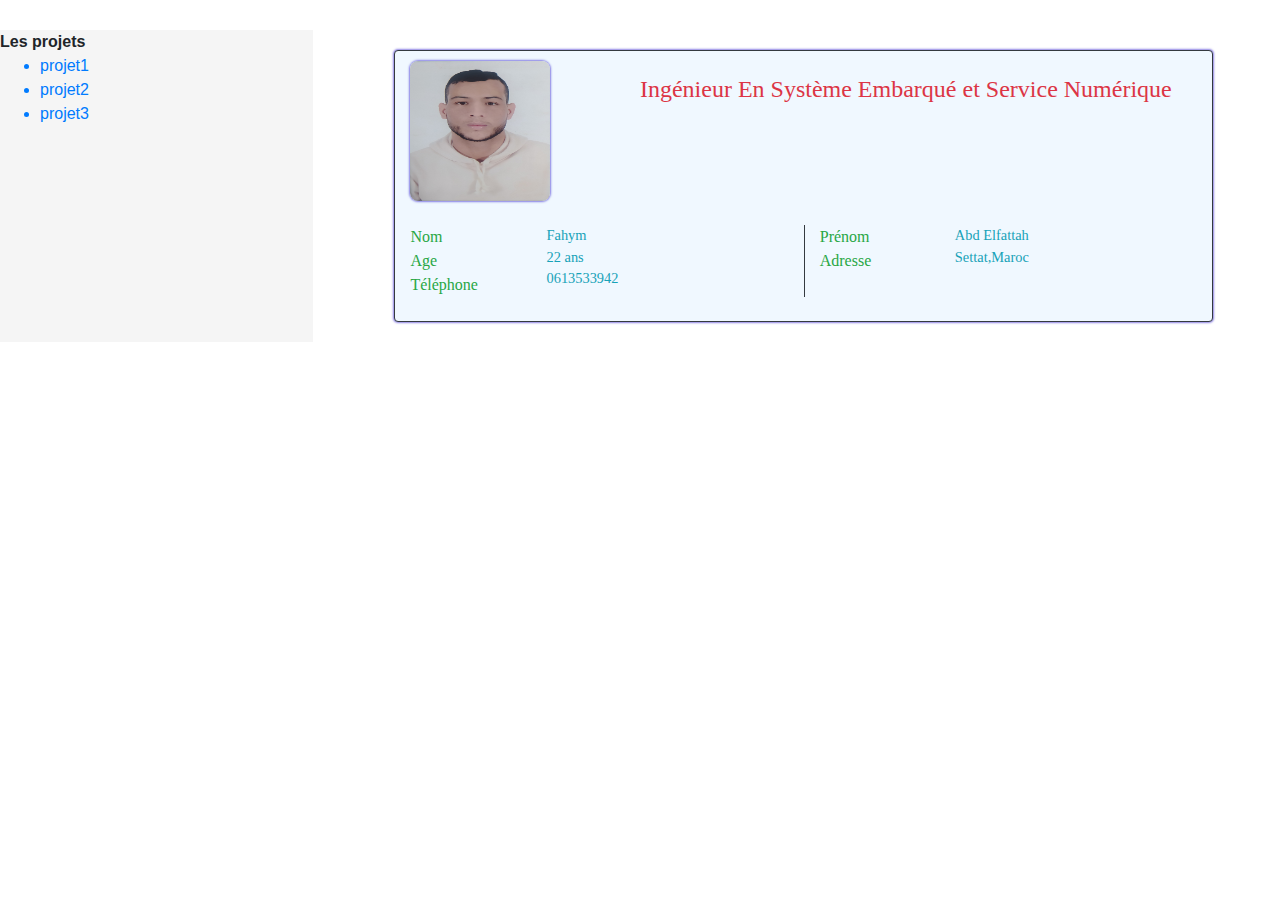
==== commit 21e28d08: "Update index.html" ====
--- a/index.html
+++ b/index.html
@@ -13,7 +13,7 @@
 </head>
 <body>
     
-       <div class="row" >  <!-- main row-->
+      <div class="row" >  <!-- main row-->
 
         <div class="col-3" id="div1"> <!--project column-->
           <dl>
@@ -31,7 +31,7 @@
         <div class="col-9" id="div2"> <!--personel info column-->
             <div class="content "> <!--personel info bock-->
               <div class="row justify-content-center ">
-                <div class="col-10  container border shadow-lx border-dark rounded infopers1" >
+                <div class="col-10   border shadow-lx border-dark rounded infopers1" >
                   <div class="row">
                     <div class="col-3" >
                       <img src="fahymPhoto.jpg" id="imgperson"  style="transform: rotate(90deg) ;" alt="fahymPhoto">
@@ -73,12 +73,12 @@
                       
                     </div>    
                   </div>
+                  <br>
                 </div>
               </div>  
             </div> <!--personel info bock-->  
         </div> <!--personel info column-->
       </div> <!-- main row-->
-
     
  
 
--- a/StyleCss.css
+++ b/StyleCss.css
@@ -1,3 +1,5 @@
+
+/*------------------------------------------------Les Info Personel----------------------------------------*/
 #titel{
     font-size: x-large;
     text-align:center ; 
@@ -37,11 +39,12 @@
 }
 #div1{
     background-color:whitesmoke; 
+    margin-top: 30px;
     
       
 }
 #div2{
-   /* */
+    margin-top: 30px;
    
 }
 
@@ -50,8 +53,11 @@
 
 
 @media screen and (max-width: 900px) {
+    /*-----------------------------------------------NavBar-----------------------------------------------------*/
+    /*------------------------------------------------Les Info Personel----------------------------------------*/
     #titel{
-        font-size: 9px;
+        font-size: 8px;
+        margin-left: 7px;
         text-align:center ; 
         font-family: Georgia, 'Times New Roman', Times, serif;
          
@@ -61,16 +67,16 @@
         border-color: rgb(14, 36, 233);
         border-radius: 8px;
         box-shadow: 0 0 2px 1px rgba(27, 7, 201, 0.5);
-        height: 75px;
-        width: 75px;
+        height: 66px;
+        width: 66px;
     }
     #infp1{
-        font-size: 10px;
+        font-size: 8px;
         font-family: 'Times New Roman', Times, serif;
     }
     #infp2{
         /*font-family: cursive;*/
-        font-size: 10px;
+        font-size: 8px;
         font-family: 'Times New Roman', Times, serif; 
     }
     
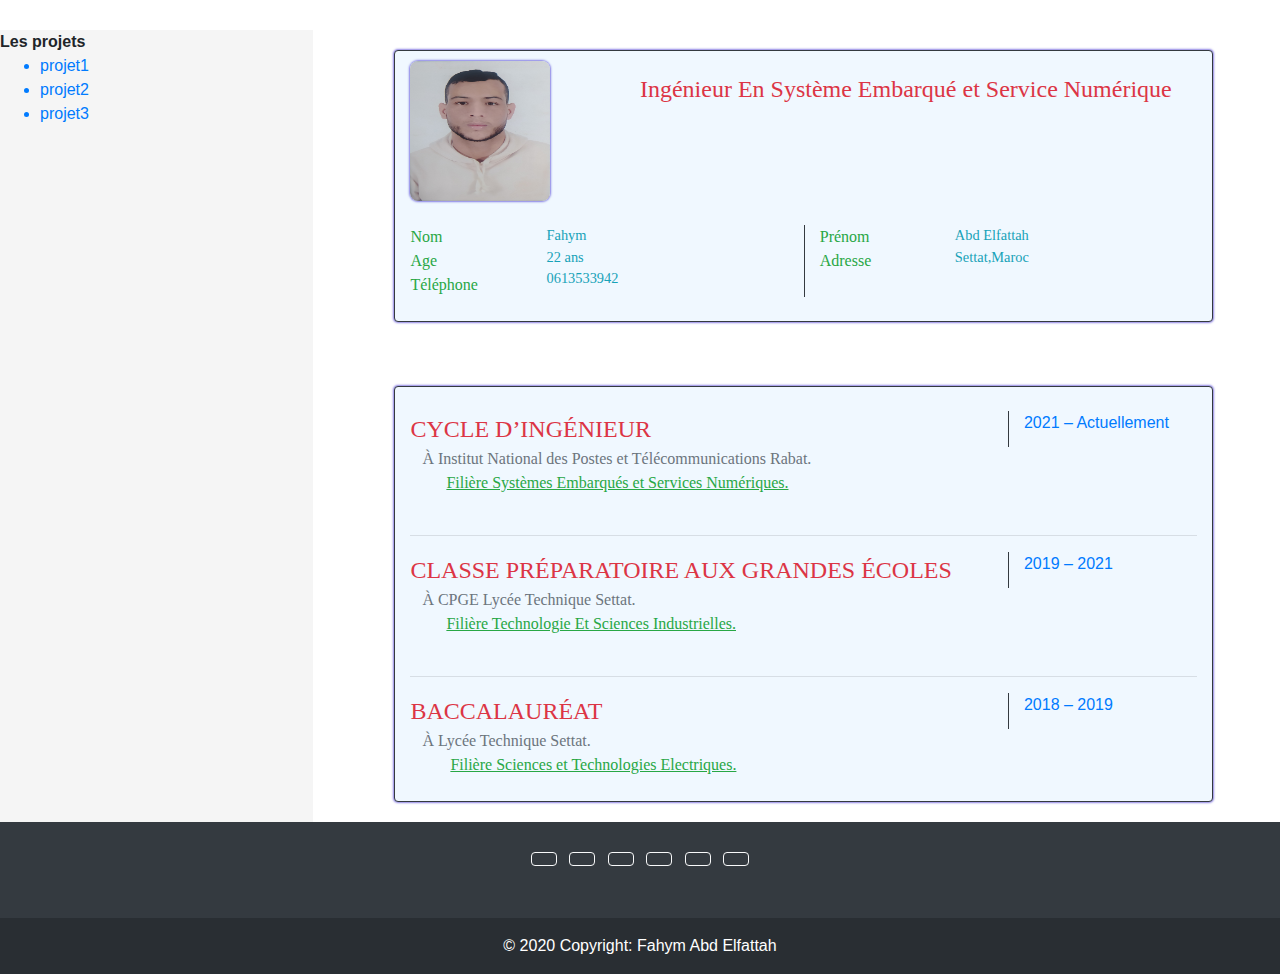
==== commit cde0d688: "Update index.html" ====
--- a/index.html
+++ b/index.html
@@ -13,7 +13,7 @@
 </head>
 <body>
     
-      <div class="row" >  <!-- main row-->
+          <div class="row" >  <!-- main row-->
 
         <div class="col-3" id="div1"> <!--project column-->
           <dl>
@@ -77,8 +77,104 @@
                 </div>
               </div>  
             </div> <!--personel info bock-->  
+            <br>
+            <!--Formation-->
+            <div class="content">
+              <div class="row justify-content-center">
+                <div class="col-10  container border shadow-lx border-dark rounded infopers1">
+                  <br>
+                  <!------Ecole D'ingénieur--------->
+                  <div class="row">
+                    <div class="col-9 text-danger"  id="bock1">CYCLE D’INGÉNIEUR </div>
+                    <div class="col-3 text-primary border-dark border-left " id="dat">2021 – Actuellement </div>
+                  </div>
+                  <div class="row">
+                    <div class="col-12">
+                      <div class="text-muted" id="bock2"> &nbsp;&nbsp; À Institut National des Postes et Télécommunications Rabat.
+                      </div>
+                      <div class="text-success" id="bock3"> &nbsp;&nbsp;&nbsp;&nbsp;&nbsp;&nbsp;&nbsp;&nbsp;&nbsp;<u>Filière Systèmes Embarqués et Services Numériques.</u></div>
+                    </div>
+                  </div>
+                  <br>
+                  <hr>
+                  <!------CPGE--------->
+                  <div class="row">
+                    <div class="col-9 text-danger" id="bock1">CLASSE PRÉPARATOIRE AUX GRANDES ÉCOLES </div>
+                    <div class="col-3 text-primary border-dark border-left" id="dat">2019 – 2021</div>
+                  </div>
+                  <div class="row">
+                    <div class="col-12">
+                      <div class="text-muted" id="bock2" >  &nbsp;&nbsp;&nbsp;À CPGE Lycée Technique Settat. </div>
+                      <div class="text-success" id="bock3">&nbsp;&nbsp;&nbsp;&nbsp;&nbsp;&nbsp;&nbsp;&nbsp;&nbsp;<u>Filière Technologie Et Sciences Industrielles.</u></div>
+                    </div>
+                  </div>
+                  <br>
+                  <hr>
+                  <!------BACCALAUEAT--------->
+                  <div class="row">
+                    <div class="col-9 text-danger"  id="bock1">BACCALAURÉAT</div>
+                    <div class="col-3 text-primary border-dark border-left" id="dat">2018 – 2019  </div>
+                  </div>
+                  <div class="row">
+                    <div class="col-12">
+                      <div class="text-muted" id="bock2"> &nbsp;&nbsp;&nbsp;À Lycée Technique Settat.</div>
+                      <div class="text-success" id="bock3">&nbsp;&nbsp;&nbsp;&nbsp;&nbsp;&nbsp;&nbsp;&nbsp;&nbsp; <u>Filière Sciences et Technologies Electriques.</u></div>
+                    </div>
+                  </div>
+                  <br>
+                </div>
+              </div>
+            </div> <!--formation-->
         </div> <!--personel info column-->
       </div> <!-- main row-->
+
+
+
+      <div > <!-- Footer -->
+<footer class="bg-dark text-center text-white">
+  <!-- Grid container -->
+  <div class="container p-4">
+    <!-- Section: Social media -->
+    <section class="mb-4">
+      <!-- Facebook -->
+      <a class="btn btn-outline-light btn-floating m-1" href="#!" role="button"
+        ><i class="fab fa-facebook-f"></i
+      ></a>
+
+      <!-- Twitter -->
+      <a class="btn btn-outline-light btn-floating m-1" href="#!" role="button"
+        ><i class="fab fa-twitter"></i
+      ></a>
+
+      <!-- Google -->
+      <a class="btn btn-outline-light btn-floating m-1" href="#!" role="button"
+        ><i class="fab fa-google"></i
+      ></a>
+
+      <!-- Instagram -->
+      <a class="btn btn-outline-light btn-floating m-1" href="#!" role="button"
+        ><i class="fab fa-instagram"></i
+      ></a>
+
+      <!-- Linkedin -->
+      <a class="btn btn-outline-light btn-floating m-1" href="#!" role="button"
+        ><i class="fab fa-linkedin-in"></i
+      ></a>
+
+      <!-- Github -->
+      <a class="btn btn-outline-light btn-floating m-1" href="#!" role="button"
+        ><i class="fab fa-github"></i
+      ></a>
+    </section>
+  </div>
+  <!-- Copyright -->
+  <div class="text-center p-3" style="background-color: rgba(0, 0, 0, 0.2);">
+    © 2020 Copyright:
+    <a class="text-white" href="https://mdbootstrap.com/">Fahym Abd Elfattah</a>
+  </div>
+  <!-- Copyright -->
+</footer>
+      </div>   <!-- Footer -->
     
  
 
--- a/StyleCss.css
+++ b/StyleCss.css
@@ -1,4 +1,22 @@
 
+/*------------------------------------------------Bas De Page---------------------------------------------*/
+#bas{
+    height: 20px;
+}
+/*------------------------------------------------Formation-----------------------------------------------*/
+#bock1{
+    font-size:x-large ;
+    font-family:'Times New Roman', Times, serif ;
+}
+#bock2{
+    font-family: 'Times New Roman', Times, serif;
+}
+#bock3{
+    font-family: cursive;
+}
+#dat{
+
+}
 /*------------------------------------------------Les Info Personel----------------------------------------*/
 #titel{
     font-size: x-large;
@@ -51,9 +69,24 @@
 
 
 
-
+/*DimensionIphone SE*/
 @media screen and (max-width: 900px) {
-    /*-----------------------------------------------NavBar-----------------------------------------------------*/
+    /*------------------------------------------------Formation-----------------------------------------------*/
+    #bock1{
+        font-size: 9px ;
+        font-family:'Times New Roman', Times, serif ;
+    }
+    #bock2{
+        font-size: 6px ;
+        font-family: 'Times New Roman', Times, serif;
+    }
+    #bock3{
+        font-size: 6px;
+        font-family: cursive;
+    }
+    #dat{
+        font-size: 5px;
+    }
     /*------------------------------------------------Les Info Personel----------------------------------------*/
     #titel{
         font-size: 8px;
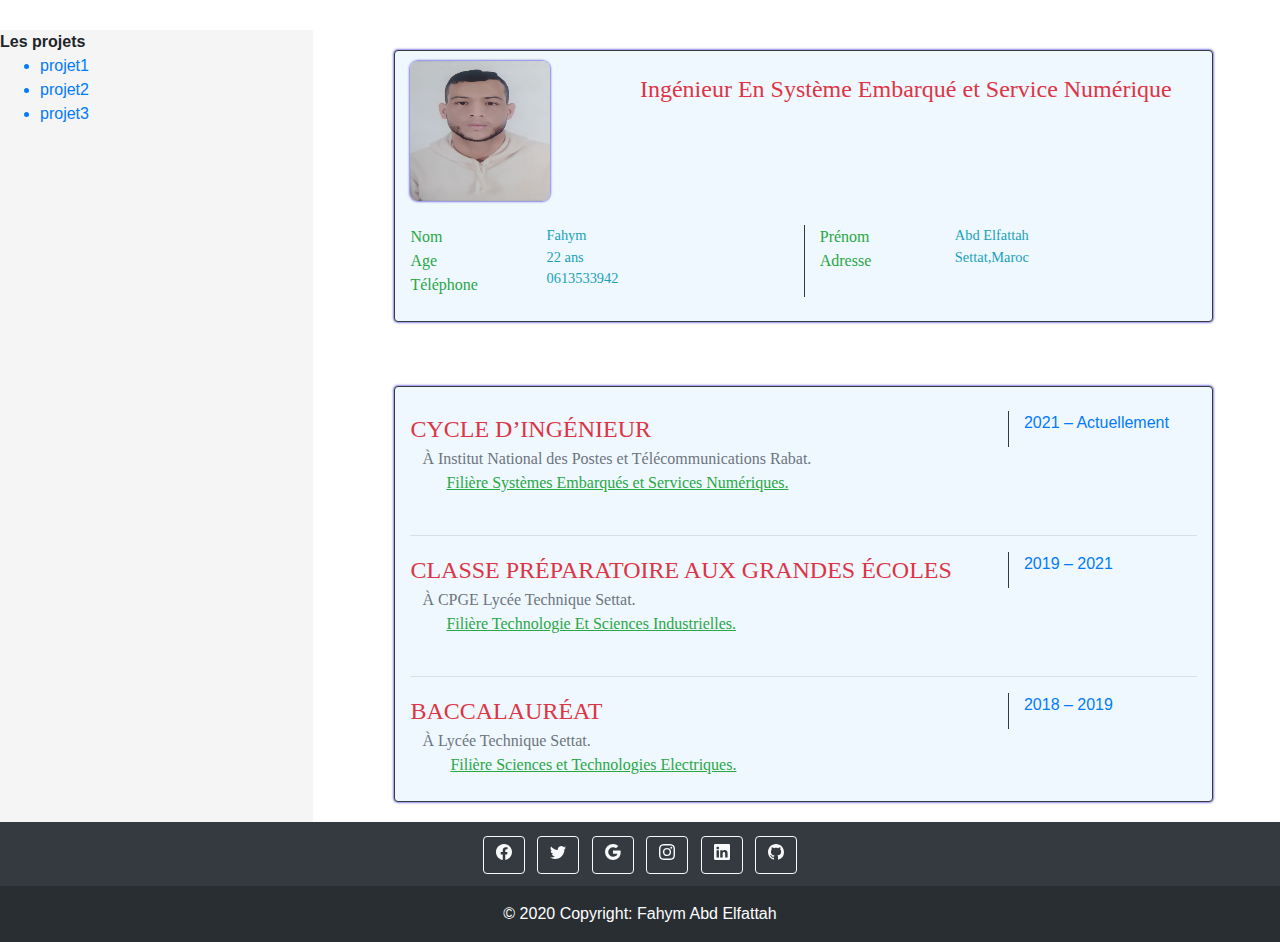
==== commit 064668b6: "Update index.html" ====
--- a/index.html
+++ b/index.html
@@ -13,7 +13,7 @@
 </head>
 <body>
     
-          <div class="row" >  <!-- main row-->
+           <div class="row" >  <!-- main row-->
 
         <div class="col-3" id="div1"> <!--project column-->
           <dl>
@@ -129,53 +129,58 @@
       </div> <!-- main row-->
 
 
-
+      <div class="bg-dark" style="height: 10px;"></div>
       <div > <!-- Footer -->
-<footer class="bg-dark text-center text-white">
-  <!-- Grid container -->
-  <div class="container p-4">
-    <!-- Section: Social media -->
-    <section class="mb-4">
-      <!-- Facebook -->
-      <a class="btn btn-outline-light btn-floating m-1" href="#!" role="button"
-        ><i class="fab fa-facebook-f"></i
-      ></a>
-
-      <!-- Twitter -->
-      <a class="btn btn-outline-light btn-floating m-1" href="#!" role="button"
-        ><i class="fab fa-twitter"></i
-      ></a>
-
-      <!-- Google -->
-      <a class="btn btn-outline-light btn-floating m-1" href="#!" role="button"
-        ><i class="fab fa-google"></i
-      ></a>
-
-      <!-- Instagram -->
-      <a class="btn btn-outline-light btn-floating m-1" href="#!" role="button"
-        ><i class="fab fa-instagram"></i
-      ></a>
-
-      <!-- Linkedin -->
-      <a class="btn btn-outline-light btn-floating m-1" href="#!" role="button"
-        ><i class="fab fa-linkedin-in"></i
-      ></a>
-
-      <!-- Github -->
-      <a class="btn btn-outline-light btn-floating m-1" href="#!" role="button"
-        ><i class="fab fa-github"></i
-      ></a>
-    </section>
-  </div>
-  <!-- Copyright -->
-  <div class="text-center p-3" style="background-color: rgba(0, 0, 0, 0.2);">
-    © 2020 Copyright:
-    <a class="text-white" href="https://mdbootstrap.com/">Fahym Abd Elfattah</a>
-  </div>
-  <!-- Copyright -->
-</footer>
-      </div>   <!-- Footer -->
-    
+          <footer class="bg-dark text-center text-white">
+            <!-- Grid container -->
+            <div class="container ">
+               <!-- Section: Social media -->
+              <section class="mb-2">
+                  <!-- Facebook -->
+                  <a class="btn btn-outline-light btn-floating m-1" href="#!" role="button" >
+                    <svg xmlns="http://www.w3.org/2000/svg" width="16" height="16" fill="currentColor" class="bi bi-facebook" viewBox="0 0 16 16">
+                      <path d="M16 8.049c0-4.446-3.582-8.05-8-8.05C3.58 0-.002 3.603-.002 8.05c0 4.017 2.926 7.347 6.75 7.951v-5.625h-2.03V8.05H6.75V6.275c0-2.017 1.195-3.131 3.022-3.131.876 0 1.791.157 1.791.157v1.98h-1.009c-.993 0-1.303.621-1.303 1.258v1.51h2.218l-.354 2.326H9.25V16c3.824-.604 6.75-3.934 6.75-7.951z"/>
+                    </svg>
+                  </a>
+                  <!-- Twitter -->
+                  <a class="btn btn-outline-light btn-floating m-1" href="#!" role="button" >
+                    <svg xmlns="http://www.w3.org/2000/svg" width="16" height="16" fill="currentColor" class="bi bi-twitter" viewBox="0 0 16 16">
+                      <path d="M5.026 15c6.038 0 9.341-5.003 9.341-9.334 0-.14 0-.282-.006-.422A6.685 6.685 0 0 0 16 3.542a6.658 6.658 0 0 1-1.889.518 3.301 3.301 0 0 0 1.447-1.817 6.533 6.533 0 0 1-2.087.793A3.286 3.286 0 0 0 7.875 6.03a9.325 9.325 0 0 1-6.767-3.429 3.289 3.289 0 0 0 1.018 4.382A3.323 3.323 0 0 1 .64 6.575v.045a3.288 3.288 0 0 0 2.632 3.218 3.203 3.203 0 0 1-.865.115 3.23 3.23 0 0 1-.614-.057 3.283 3.283 0 0 0 3.067 2.277A6.588 6.588 0 0 1 .78 13.58a6.32 6.32 0 0 1-.78-.045A9.344 9.344 0 0 0 5.026 15z"/>
+                    </svg>
+                  </a>
+                  <!-- Google -->
+                  <a class="btn btn-outline-light btn-floating m-1" href="#!" role="button">
+                    <svg xmlns="http://www.w3.org/2000/svg" width="16" height="16" fill="currentColor" class="bi bi-google" viewBox="0 0 16 16">
+                      <path d="M15.545 6.558a9.42 9.42 0 0 1 .139 1.626c0 2.434-.87 4.492-2.384 5.885h.002C11.978 15.292 10.158 16 8 16A8 8 0 1 1 8 0a7.689 7.689 0 0 1 5.352 2.082l-2.284 2.284A4.347 4.347 0 0 0 8 3.166c-2.087 0-3.86 1.408-4.492 3.304a4.792 4.792 0 0 0 0 3.063h.003c.635 1.893 2.405 3.301 4.492 3.301 1.078 0 2.004-.276 2.722-.764h-.003a3.702 3.702 0 0 0 1.599-2.431H8v-3.08h7.545z"/>
+                    </svg>
+                  </a>
+                  <!-- Instagram -->
+                  <a class="btn btn-outline-light btn-floating m-1" href="#!" role="button">
+                    <svg xmlns="http://www.w3.org/2000/svg" width="16" height="16" fill="currentColor" class="bi bi-instagram" viewBox="0 0 16 16">
+                      <path d="M8 0C5.829 0 5.556.01 4.703.048 3.85.088 3.269.222 2.76.42a3.917 3.917 0 0 0-1.417.923A3.927 3.927 0 0 0 .42 2.76C.222 3.268.087 3.85.048 4.7.01 5.555 0 5.827 0 8.001c0 2.172.01 2.444.048 3.297.04.852.174 1.433.372 1.942.205.526.478.972.923 1.417.444.445.89.719 1.416.923.51.198 1.09.333 1.942.372C5.555 15.99 5.827 16 8 16s2.444-.01 3.298-.048c.851-.04 1.434-.174 1.943-.372a3.916 3.916 0 0 0 1.416-.923c.445-.445.718-.891.923-1.417.197-.509.332-1.09.372-1.942C15.99 10.445 16 10.173 16 8s-.01-2.445-.048-3.299c-.04-.851-.175-1.433-.372-1.941a3.926 3.926 0 0 0-.923-1.417A3.911 3.911 0 0 0 13.24.42c-.51-.198-1.092-.333-1.943-.372C10.443.01 10.172 0 7.998 0h.003zm-.717 1.442h.718c2.136 0 2.389.007 3.232.046.78.035 1.204.166 1.486.275.373.145.64.319.92.599.28.28.453.546.598.92.11.281.24.705.275 1.485.039.843.047 1.096.047 3.231s-.008 2.389-.047 3.232c-.035.78-.166 1.203-.275 1.485a2.47 2.47 0 0 1-.599.919c-.28.28-.546.453-.92.598-.28.11-.704.24-1.485.276-.843.038-1.096.047-3.232.047s-2.39-.009-3.233-.047c-.78-.036-1.203-.166-1.485-.276a2.478 2.478 0 0 1-.92-.598 2.48 2.48 0 0 1-.6-.92c-.109-.281-.24-.705-.275-1.485-.038-.843-.046-1.096-.046-3.233 0-2.136.008-2.388.046-3.231.036-.78.166-1.204.276-1.486.145-.373.319-.64.599-.92.28-.28.546-.453.92-.598.282-.11.705-.24 1.485-.276.738-.034 1.024-.044 2.515-.045v.002zm4.988 1.328a.96.96 0 1 0 0 1.92.96.96 0 0 0 0-1.92zm-4.27 1.122a4.109 4.109 0 1 0 0 8.217 4.109 4.109 0 0 0 0-8.217zm0 1.441a2.667 2.667 0 1 1 0 5.334 2.667 2.667 0 0 1 0-5.334z"/>
+                    </svg>
+                  </a>
+                  <!-- Linkedin -->
+                  <a class="btn btn-outline-light btn-floating m-1" href="#!" role="button">
+                    <svg xmlns="http://www.w3.org/2000/svg" width="16" height="16" fill="currentColor" class="bi bi-linkedin" viewBox="0 0 16 16">
+                      <path d="M0 1.146C0 .513.526 0 1.175 0h13.65C15.474 0 16 .513 16 1.146v13.708c0 .633-.526 1.146-1.175 1.146H1.175C.526 16 0 15.487 0 14.854V1.146zm4.943 12.248V6.169H2.542v7.225h2.401zm-1.2-8.212c.837 0 1.358-.554 1.358-1.248-.015-.709-.52-1.248-1.342-1.248-.822 0-1.359.54-1.359 1.248 0 .694.521 1.248 1.327 1.248h.016zm4.908 8.212V9.359c0-.216.016-.432.08-.586.173-.431.568-.878 1.232-.878.869 0 1.216.662 1.216 1.634v3.865h2.401V9.25c0-2.22-1.184-3.252-2.764-3.252-1.274 0-1.845.7-2.165 1.193v.025h-.016a5.54 5.54 0 0 1 .016-.025V6.169h-2.4c.03.678 0 7.225 0 7.225h2.4z"/>
+                    </svg>
+                  </a> 
+                  <!-- Github -->
+                  <a class="btn btn-outline-light btn-floating m-1" href="#!" role="button">
+                    <svg xmlns="http://www.w3.org/2000/svg" width="16" height="16" fill="currentColor" class="bi bi-github" viewBox="0 0 16 16">
+                      <path d="M8 0C3.58 0 0 3.58 0 8c0 3.54 2.29 6.53 5.47 7.59.4.07.55-.17.55-.38 0-.19-.01-.82-.01-1.49-2.01.37-2.53-.49-2.69-.94-.09-.23-.48-.94-.82-1.13-.28-.15-.68-.52-.01-.53.63-.01 1.08.58 1.23.82.72 1.21 1.87.87 2.33.66.07-.52.28-.87.51-1.07-1.78-.2-3.64-.89-3.64-3.95 0-.87.31-1.59.82-2.15-.08-.2-.36-1.02.08-2.12 0 0 .67-.21 2.2.82.64-.18 1.32-.27 2-.27.68 0 1.36.09 2 .27 1.53-1.04 2.2-.82 2.2-.82.44 1.1.16 1.92.08 2.12.51.56.82 1.27.82 2.15 0 3.07-1.87 3.75-3.65 3.95.29.25.54.73.54 1.48 0 1.07-.01 1.93-.01 2.2 0 .21.15.46.55.38A8.012 8.012 0 0 0 16 8c0-4.42-3.58-8-8-8z"/>
+                    </svg>
+                  </a>
+              </section>
+           </div>
+           <!-- Copyright -->
+           <div class="text-center p-3 " style="background-color: rgba(0, 0, 0, 0.2);">
+              © 2020 Copyright:
+              <a class="text-white" href="https://mdbootstrap.com/">Fahym Abd Elfattah</a>
+            </div>
+          </footer>
+        </div>   <!-- Footer -->
  
 
     
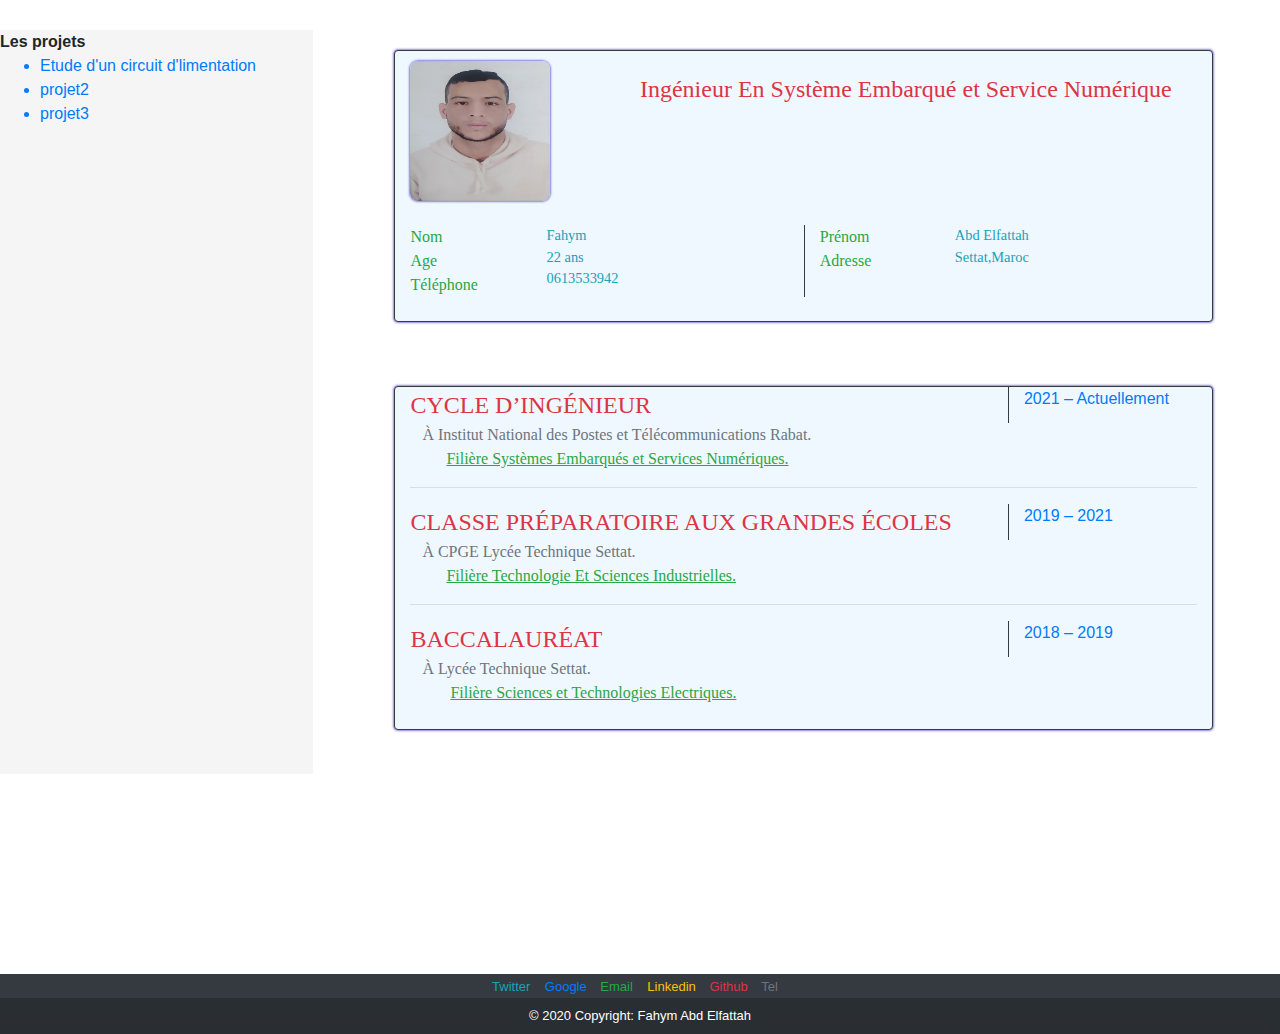
==== commit db9ab778: "Update index.html" ====
--- a/index.html
+++ b/index.html
@@ -13,174 +13,157 @@
 </head>
 <body>
     
-           <div class="row" >  <!-- main row-->
+     <div class="row" >  <!-- main row-->
 
-        <div class="col-3" id="div1"> <!--project column-->
-          <dl>
-            <dt>Les projets</dt>
-            <dd>
-              <ul>
-                <a href="projet1.html" target="_blank"><li>projet1</li></a>
-                <a href="projet2.html" target="_blank"><li>projet2</li></a>
-                <a href="projet3.html" target="_blank"><li>projet3</li></a> 
-              </ul>
-            </dd>
-          </dl>
-        </div>  <!--project column-->
-       
-        <div class="col-9" id="div2"> <!--personel info column-->
-            <div class="content "> <!--personel info bock-->
-              <div class="row justify-content-center ">
-                <div class="col-10   border shadow-lx border-dark rounded infopers1" >
-                  <div class="row">
-                    <div class="col-3" >
-                      <img src="fahymPhoto.jpg" id="imgperson"  style="transform: rotate(90deg) ;" alt="fahymPhoto">
-                    </div>
-                    <div class="col-9">
-                      <br>
-                      <h5 class=" text-danger" id="titel">Ingénieur En Système Embarqué et Service Numérique</h5>
-                    </div>
+    <div class="col-3" id="div1"> <!--project column-->
+      <dl>
+        <dt>Les projets</dt>
+        <dd>
+          <ul>
+            <a href="projet1.html" target="_blank"><li>Etude d'un circuit d'limentation</li></a>
+            <a href="projet2.html" target="_blank"><li>projet2</li></a>
+            <a href="projet3.html" target="_blank"><li>projet3</li></a> 
+          </ul>
+        </dd>
+      </dl>
+    </div>  <!--project column-->
+   
+    <div class="col-9" id="div2"> <!--personel info column-->
+        <div class="content "> <!--personel info bock-->
+          <div class="row justify-content-center ">
+            <div class="col-10   border shadow-lx border-dark rounded infopers1" >
+              <div class="row">
+                <div class="col-3" >
+                  <img src="fahymPhoto.jpg" id="imgperson"  style="transform: rotate(90deg) ;" alt="fahymPhoto">
+                </div>
+                <div class="col-9">
+                  <br>
+                  <h5 class=" text-danger" id="titel">Ingénieur En Système Embarqué et Service Numérique</h5>
+                </div>
 
+              </div>
+              <br>
+              <div class="row"> 
+                <div class="col-2 text-success " id="infp1">
+                  Nom 
+                  <br>
+                  Age 
+                  <br>
+                  Téléphone 
+                </div>
+                <div class="col-4 text-info" id="infp2" >
+                  Fahym
+                  <br>
+                  22 ans
+                  <br>
+                   0613533942
+                </div>
+                <div class="col-2 text-success border-dark border-left" id="infp1" >
+                  Prénom 
+                  <br>
+                  Adresse 
+                  <br>
+                   
+                </div>
+                <div class="col-4 text-info " id="infp2" >
+                  Abd Elfattah
+                  <br>
+                  Settat,Maroc
+                  <br>
+                  
+                </div>    
+              </div>
+              <br>
+            </div>
+          </div>  
+        </div> <!--personel info bock-->  
+        <br>
+        <!--Formation-->
+        <div class="content">
+          <div class="row justify-content-center">
+            <div class="col-10  container border shadow-lx border-dark rounded infopers1">
+              <!------Ecole D'ingénieur--------->
+              <div class="row">
+                <div class="col-9 text-danger"  id="bock1">CYCLE D’INGÉNIEUR </div>
+                <div class="col-3 text-primary border-dark border-left " id="dat">2021 – Actuellement </div>
+              </div>
+              <div class="row">
+                <div class="col-12">
+                  <div class="text-muted" id="bock2"> &nbsp;&nbsp; À Institut National des Postes et Télécommunications Rabat.
                   </div>
-                  <br>
-                  <div class="row"> 
-                    <div class="col-2 text-success " id="infp1">
-                      Nom 
-                      <br>
-                      Age 
-                      <br>
-                      Téléphone 
-                    </div>
-                    <div class="col-4 text-info" id="infp2" >
-                      Fahym
-                      <br>
-                      22 ans
-                      <br>
-                       0613533942
-                    </div>
-                    <div class="col-2 text-success border-dark border-left" id="infp1" >
-                      Prénom 
-                      <br>
-                      Adresse 
-                      <br>
-                       
-                    </div>
-                    <div class="col-4 text-info " id="infp2" >
-                      Abd Elfattah
-                      <br>
-                      Settat,Maroc
-                      <br>
-                      
-                    </div>    
-                  </div>
-                  <br>
-                </div>
-              </div>  
-            </div> <!--personel info bock-->  
-            <br>
-            <!--Formation-->
-            <div class="content">
-              <div class="row justify-content-center">
-                <div class="col-10  container border shadow-lx border-dark rounded infopers1">
-                  <br>
-                  <!------Ecole D'ingénieur--------->
-                  <div class="row">
-                    <div class="col-9 text-danger"  id="bock1">CYCLE D’INGÉNIEUR </div>
-                    <div class="col-3 text-primary border-dark border-left " id="dat">2021 – Actuellement </div>
-                  </div>
-                  <div class="row">
-                    <div class="col-12">
-                      <div class="text-muted" id="bock2"> &nbsp;&nbsp; À Institut National des Postes et Télécommunications Rabat.
-                      </div>
-                      <div class="text-success" id="bock3"> &nbsp;&nbsp;&nbsp;&nbsp;&nbsp;&nbsp;&nbsp;&nbsp;&nbsp;<u>Filière Systèmes Embarqués et Services Numériques.</u></div>
-                    </div>
-                  </div>
-                  <br>
-                  <hr>
-                  <!------CPGE--------->
-                  <div class="row">
-                    <div class="col-9 text-danger" id="bock1">CLASSE PRÉPARATOIRE AUX GRANDES ÉCOLES </div>
-                    <div class="col-3 text-primary border-dark border-left" id="dat">2019 – 2021</div>
-                  </div>
-                  <div class="row">
-                    <div class="col-12">
-                      <div class="text-muted" id="bock2" >  &nbsp;&nbsp;&nbsp;À CPGE Lycée Technique Settat. </div>
-                      <div class="text-success" id="bock3">&nbsp;&nbsp;&nbsp;&nbsp;&nbsp;&nbsp;&nbsp;&nbsp;&nbsp;<u>Filière Technologie Et Sciences Industrielles.</u></div>
-                    </div>
-                  </div>
-                  <br>
-                  <hr>
-                  <!------BACCALAUEAT--------->
-                  <div class="row">
-                    <div class="col-9 text-danger"  id="bock1">BACCALAURÉAT</div>
-                    <div class="col-3 text-primary border-dark border-left" id="dat">2018 – 2019  </div>
-                  </div>
-                  <div class="row">
-                    <div class="col-12">
-                      <div class="text-muted" id="bock2"> &nbsp;&nbsp;&nbsp;À Lycée Technique Settat.</div>
-                      <div class="text-success" id="bock3">&nbsp;&nbsp;&nbsp;&nbsp;&nbsp;&nbsp;&nbsp;&nbsp;&nbsp; <u>Filière Sciences et Technologies Electriques.</u></div>
-                    </div>
-                  </div>
-                  <br>
+                  <div class="text-success" id="bock3"> &nbsp;&nbsp;&nbsp;&nbsp;&nbsp;&nbsp;&nbsp;&nbsp;&nbsp;<u>Filière Systèmes Embarqués et Services Numériques.</u></div>
                 </div>
               </div>
-            </div> <!--formation-->
-        </div> <!--personel info column-->
-      </div> <!-- main row-->
+              <hr>
+              <!------CPGE--------->
+              <div class="row">
+                <div class="col-9 text-danger" id="bock1">CLASSE PRÉPARATOIRE AUX GRANDES ÉCOLES </div>
+                <div class="col-3 text-primary border-dark border-left" id="dat">2019 – 2021</div>
+              </div>
+              <div class="row">
+                <div class="col-12">
+                  <div class="text-muted" id="bock2" >  &nbsp;&nbsp;&nbsp;À CPGE Lycée Technique Settat. </div>
+                  <div class="text-success" id="bock3">&nbsp;&nbsp;&nbsp;&nbsp;&nbsp;&nbsp;&nbsp;&nbsp;&nbsp;<u>Filière Technologie Et Sciences Industrielles.</u></div>
+                </div>
+              </div>
+              <hr>
+              <!------BACCALAUEAT--------->
+              <div class="row">
+                <div class="col-9 text-danger"  id="bock1">BACCALAURÉAT</div>
+                <div class="col-3 text-primary border-dark border-left" id="dat">2018 – 2019  </div>
+              </div>
+              <div class="row">
+                <div class="col-12">
+                  <div class="text-muted" id="bock2"> &nbsp;&nbsp;&nbsp;À Lycée Technique Settat.</div>
+                  <div class="text-success" id="bock3">&nbsp;&nbsp;&nbsp;&nbsp;&nbsp;&nbsp;&nbsp;&nbsp;&nbsp; <u>Filière Sciences et Technologies Electriques.</u></div>
+                </div>
+              </div>
+              <br>
+            </div>
+            
+          </div>
+        </div> <!--formation-->
+        <br>
+    </div> <!--personel info column-->
+  </div> <!-- main row-->
+  <div class="container">
+    <div class="row">
+      <div class="col-12" style="height: 200px;">
+
+      </div>
+    </div>
+  </div>
 
 
-      <div class="bg-dark" style="height: 10px;"></div>
-      <div > <!-- Footer -->
-          <footer class="bg-dark text-center text-white">
-            <!-- Grid container -->
-            <div class="container ">
-               <!-- Section: Social media -->
-              <section class="mb-2">
-                  <!-- Facebook -->
-                  <a class="btn btn-outline-light btn-floating m-1" href="#!" role="button" >
-                    <svg xmlns="http://www.w3.org/2000/svg" width="16" height="16" fill="currentColor" class="bi bi-facebook" viewBox="0 0 16 16">
-                      <path d="M16 8.049c0-4.446-3.582-8.05-8-8.05C3.58 0-.002 3.603-.002 8.05c0 4.017 2.926 7.347 6.75 7.951v-5.625h-2.03V8.05H6.75V6.275c0-2.017 1.195-3.131 3.022-3.131.876 0 1.791.157 1.791.157v1.98h-1.009c-.993 0-1.303.621-1.303 1.258v1.51h2.218l-.354 2.326H9.25V16c3.824-.604 6.75-3.934 6.75-7.951z"/>
-                    </svg>
-                  </a>
-                  <!-- Twitter -->
-                  <a class="btn btn-outline-light btn-floating m-1" href="#!" role="button" >
-                    <svg xmlns="http://www.w3.org/2000/svg" width="16" height="16" fill="currentColor" class="bi bi-twitter" viewBox="0 0 16 16">
-                      <path d="M5.026 15c6.038 0 9.341-5.003 9.341-9.334 0-.14 0-.282-.006-.422A6.685 6.685 0 0 0 16 3.542a6.658 6.658 0 0 1-1.889.518 3.301 3.301 0 0 0 1.447-1.817 6.533 6.533 0 0 1-2.087.793A3.286 3.286 0 0 0 7.875 6.03a9.325 9.325 0 0 1-6.767-3.429 3.289 3.289 0 0 0 1.018 4.382A3.323 3.323 0 0 1 .64 6.575v.045a3.288 3.288 0 0 0 2.632 3.218 3.203 3.203 0 0 1-.865.115 3.23 3.23 0 0 1-.614-.057 3.283 3.283 0 0 0 3.067 2.277A6.588 6.588 0 0 1 .78 13.58a6.32 6.32 0 0 1-.78-.045A9.344 9.344 0 0 0 5.026 15z"/>
-                    </svg>
-                  </a>
-                  <!-- Google -->
-                  <a class="btn btn-outline-light btn-floating m-1" href="#!" role="button">
-                    <svg xmlns="http://www.w3.org/2000/svg" width="16" height="16" fill="currentColor" class="bi bi-google" viewBox="0 0 16 16">
-                      <path d="M15.545 6.558a9.42 9.42 0 0 1 .139 1.626c0 2.434-.87 4.492-2.384 5.885h.002C11.978 15.292 10.158 16 8 16A8 8 0 1 1 8 0a7.689 7.689 0 0 1 5.352 2.082l-2.284 2.284A4.347 4.347 0 0 0 8 3.166c-2.087 0-3.86 1.408-4.492 3.304a4.792 4.792 0 0 0 0 3.063h.003c.635 1.893 2.405 3.301 4.492 3.301 1.078 0 2.004-.276 2.722-.764h-.003a3.702 3.702 0 0 0 1.599-2.431H8v-3.08h7.545z"/>
-                    </svg>
-                  </a>
-                  <!-- Instagram -->
-                  <a class="btn btn-outline-light btn-floating m-1" href="#!" role="button">
-                    <svg xmlns="http://www.w3.org/2000/svg" width="16" height="16" fill="currentColor" class="bi bi-instagram" viewBox="0 0 16 16">
-                      <path d="M8 0C5.829 0 5.556.01 4.703.048 3.85.088 3.269.222 2.76.42a3.917 3.917 0 0 0-1.417.923A3.927 3.927 0 0 0 .42 2.76C.222 3.268.087 3.85.048 4.7.01 5.555 0 5.827 0 8.001c0 2.172.01 2.444.048 3.297.04.852.174 1.433.372 1.942.205.526.478.972.923 1.417.444.445.89.719 1.416.923.51.198 1.09.333 1.942.372C5.555 15.99 5.827 16 8 16s2.444-.01 3.298-.048c.851-.04 1.434-.174 1.943-.372a3.916 3.916 0 0 0 1.416-.923c.445-.445.718-.891.923-1.417.197-.509.332-1.09.372-1.942C15.99 10.445 16 10.173 16 8s-.01-2.445-.048-3.299c-.04-.851-.175-1.433-.372-1.941a3.926 3.926 0 0 0-.923-1.417A3.911 3.911 0 0 0 13.24.42c-.51-.198-1.092-.333-1.943-.372C10.443.01 10.172 0 7.998 0h.003zm-.717 1.442h.718c2.136 0 2.389.007 3.232.046.78.035 1.204.166 1.486.275.373.145.64.319.92.599.28.28.453.546.598.92.11.281.24.705.275 1.485.039.843.047 1.096.047 3.231s-.008 2.389-.047 3.232c-.035.78-.166 1.203-.275 1.485a2.47 2.47 0 0 1-.599.919c-.28.28-.546.453-.92.598-.28.11-.704.24-1.485.276-.843.038-1.096.047-3.232.047s-2.39-.009-3.233-.047c-.78-.036-1.203-.166-1.485-.276a2.478 2.478 0 0 1-.92-.598 2.48 2.48 0 0 1-.6-.92c-.109-.281-.24-.705-.275-1.485-.038-.843-.046-1.096-.046-3.233 0-2.136.008-2.388.046-3.231.036-.78.166-1.204.276-1.486.145-.373.319-.64.599-.92.28-.28.546-.453.92-.598.282-.11.705-.24 1.485-.276.738-.034 1.024-.044 2.515-.045v.002zm4.988 1.328a.96.96 0 1 0 0 1.92.96.96 0 0 0 0-1.92zm-4.27 1.122a4.109 4.109 0 1 0 0 8.217 4.109 4.109 0 0 0 0-8.217zm0 1.441a2.667 2.667 0 1 1 0 5.334 2.667 2.667 0 0 1 0-5.334z"/>
-                    </svg>
-                  </a>
-                  <!-- Linkedin -->
-                  <a class="btn btn-outline-light btn-floating m-1" href="#!" role="button">
-                    <svg xmlns="http://www.w3.org/2000/svg" width="16" height="16" fill="currentColor" class="bi bi-linkedin" viewBox="0 0 16 16">
-                      <path d="M0 1.146C0 .513.526 0 1.175 0h13.65C15.474 0 16 .513 16 1.146v13.708c0 .633-.526 1.146-1.175 1.146H1.175C.526 16 0 15.487 0 14.854V1.146zm4.943 12.248V6.169H2.542v7.225h2.401zm-1.2-8.212c.837 0 1.358-.554 1.358-1.248-.015-.709-.52-1.248-1.342-1.248-.822 0-1.359.54-1.359 1.248 0 .694.521 1.248 1.327 1.248h.016zm4.908 8.212V9.359c0-.216.016-.432.08-.586.173-.431.568-.878 1.232-.878.869 0 1.216.662 1.216 1.634v3.865h2.401V9.25c0-2.22-1.184-3.252-2.764-3.252-1.274 0-1.845.7-2.165 1.193v.025h-.016a5.54 5.54 0 0 1 .016-.025V6.169h-2.4c.03.678 0 7.225 0 7.225h2.4z"/>
-                    </svg>
-                  </a> 
-                  <!-- Github -->
-                  <a class="btn btn-outline-light btn-floating m-1" href="#!" role="button">
-                    <svg xmlns="http://www.w3.org/2000/svg" width="16" height="16" fill="currentColor" class="bi bi-github" viewBox="0 0 16 16">
-                      <path d="M8 0C3.58 0 0 3.58 0 8c0 3.54 2.29 6.53 5.47 7.59.4.07.55-.17.55-.38 0-.19-.01-.82-.01-1.49-2.01.37-2.53-.49-2.69-.94-.09-.23-.48-.94-.82-1.13-.28-.15-.68-.52-.01-.53.63-.01 1.08.58 1.23.82.72 1.21 1.87.87 2.33.66.07-.52.28-.87.51-1.07-1.78-.2-3.64-.89-3.64-3.95 0-.87.31-1.59.82-2.15-.08-.2-.36-1.02.08-2.12 0 0 .67-.21 2.2.82.64-.18 1.32-.27 2-.27.68 0 1.36.09 2 .27 1.53-1.04 2.2-.82 2.2-.82.44 1.1.16 1.92.08 2.12.51.56.82 1.27.82 2.15 0 3.07-1.87 3.75-3.65 3.95.29.25.54.73.54 1.48 0 1.07-.01 1.93-.01 2.2 0 .21.15.46.55.38A8.012 8.012 0 0 0 16 8c0-4.42-3.58-8-8-8z"/>
-                    </svg>
-                  </a>
-              </section>
-           </div>
-           <!-- Copyright -->
-           <div class="text-center p-3 " style="background-color: rgba(0, 0, 0, 0.2);">
-              © 2020 Copyright:
-              <a class="text-white" href="https://mdbootstrap.com/">Fahym Abd Elfattah</a>
-            </div>
-          </footer>
-        </div>   <!-- Footer -->
+  
+  <div > <!-- Footer -->
+      <footer class="bg-dark text-center text-white">
+        <!-- Grid container -->
+        <div class="container ">
+           <!-- Section: Social media -->
+          <section >
+              
+              <!-- Twitter -->
+              <a class="text-info" style="font-size:small ; margin-right: 10px;" href="#!">Twitter</a>
+              <!-- Google -->
+              <a class="text-primary" style="font-size:small ;margin-right: 10px;"  href="https://www.google.com/?hl=fr" target="_blank" >Google </a>
+              <!-- Email -->
+              <a class="text-success" style="font-size:small ;margin-right: 10px;" href="mailto:abdelfattahfahym8237@gmail.com" target="_blank">Email</a>
+              <!-- Linkedin -->
+              <a class="text-warning" style="font-size:small ;margin-right: 10px;" href="https://www.linkedin.com/in/fahymabdelfattah" target="_blank">Linkedin </a> 
+              <!-- Github -->
+              <a class="text-danger" style="font-size:small ;margin-right: 10px;" href="https://github.com/FahymabdElfattah" target="_blank">Github </a>
+              <!-- Tel -->
+              <a class="text-secondary" style="font-size:small ;margin-right: 10px;" href="tel:+212 613533942">Tel</a>
+          </section>
+       </div>
+       <!-- Copyright -->
+       <div class="text-center p-2 " style="background-color: rgba(0, 0, 0, 0.2); font-size: small;">
+          © 2020 Copyright:
+          <a class="text-white" style="font-size:small ;" href="https://mdbootstrap.com/">Fahym Abd Elfattah</a>
+        </div>
+      </footer>
+    </div>   <!-- Footer -->
  
 
     
